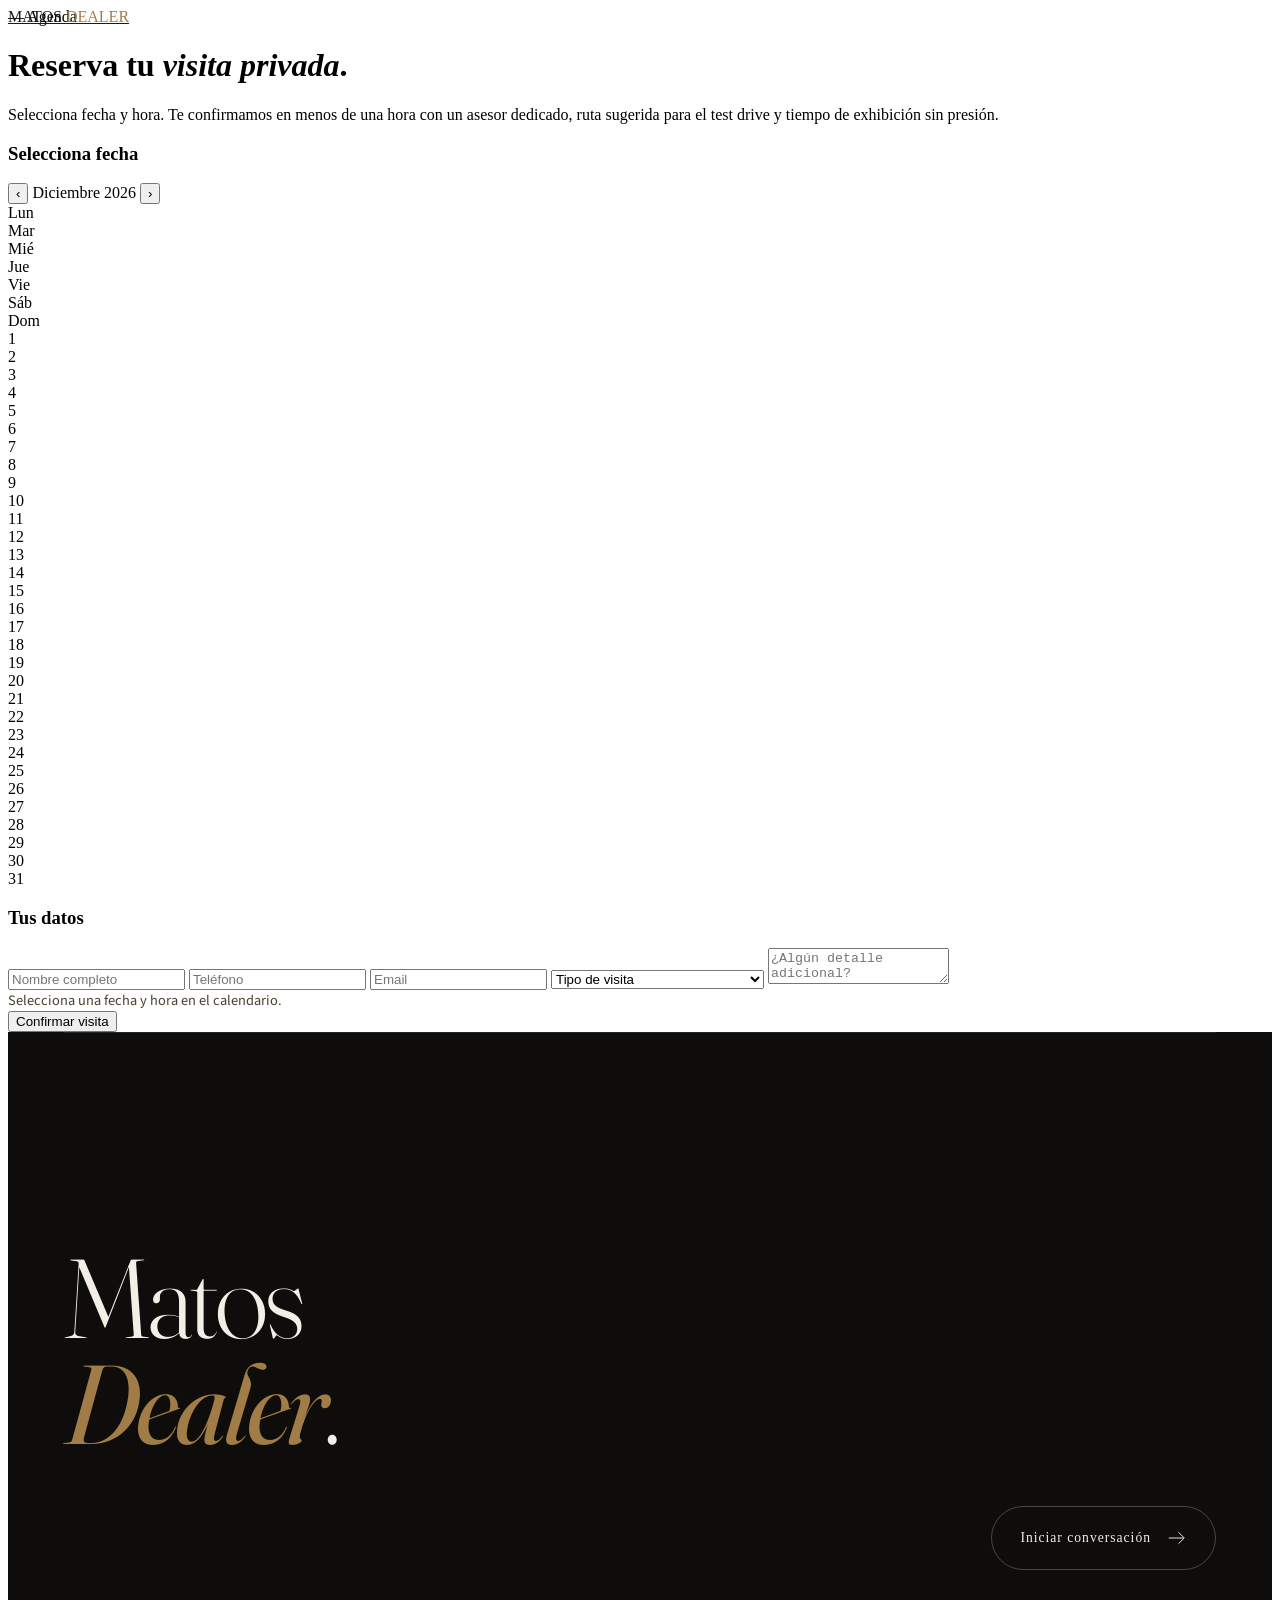
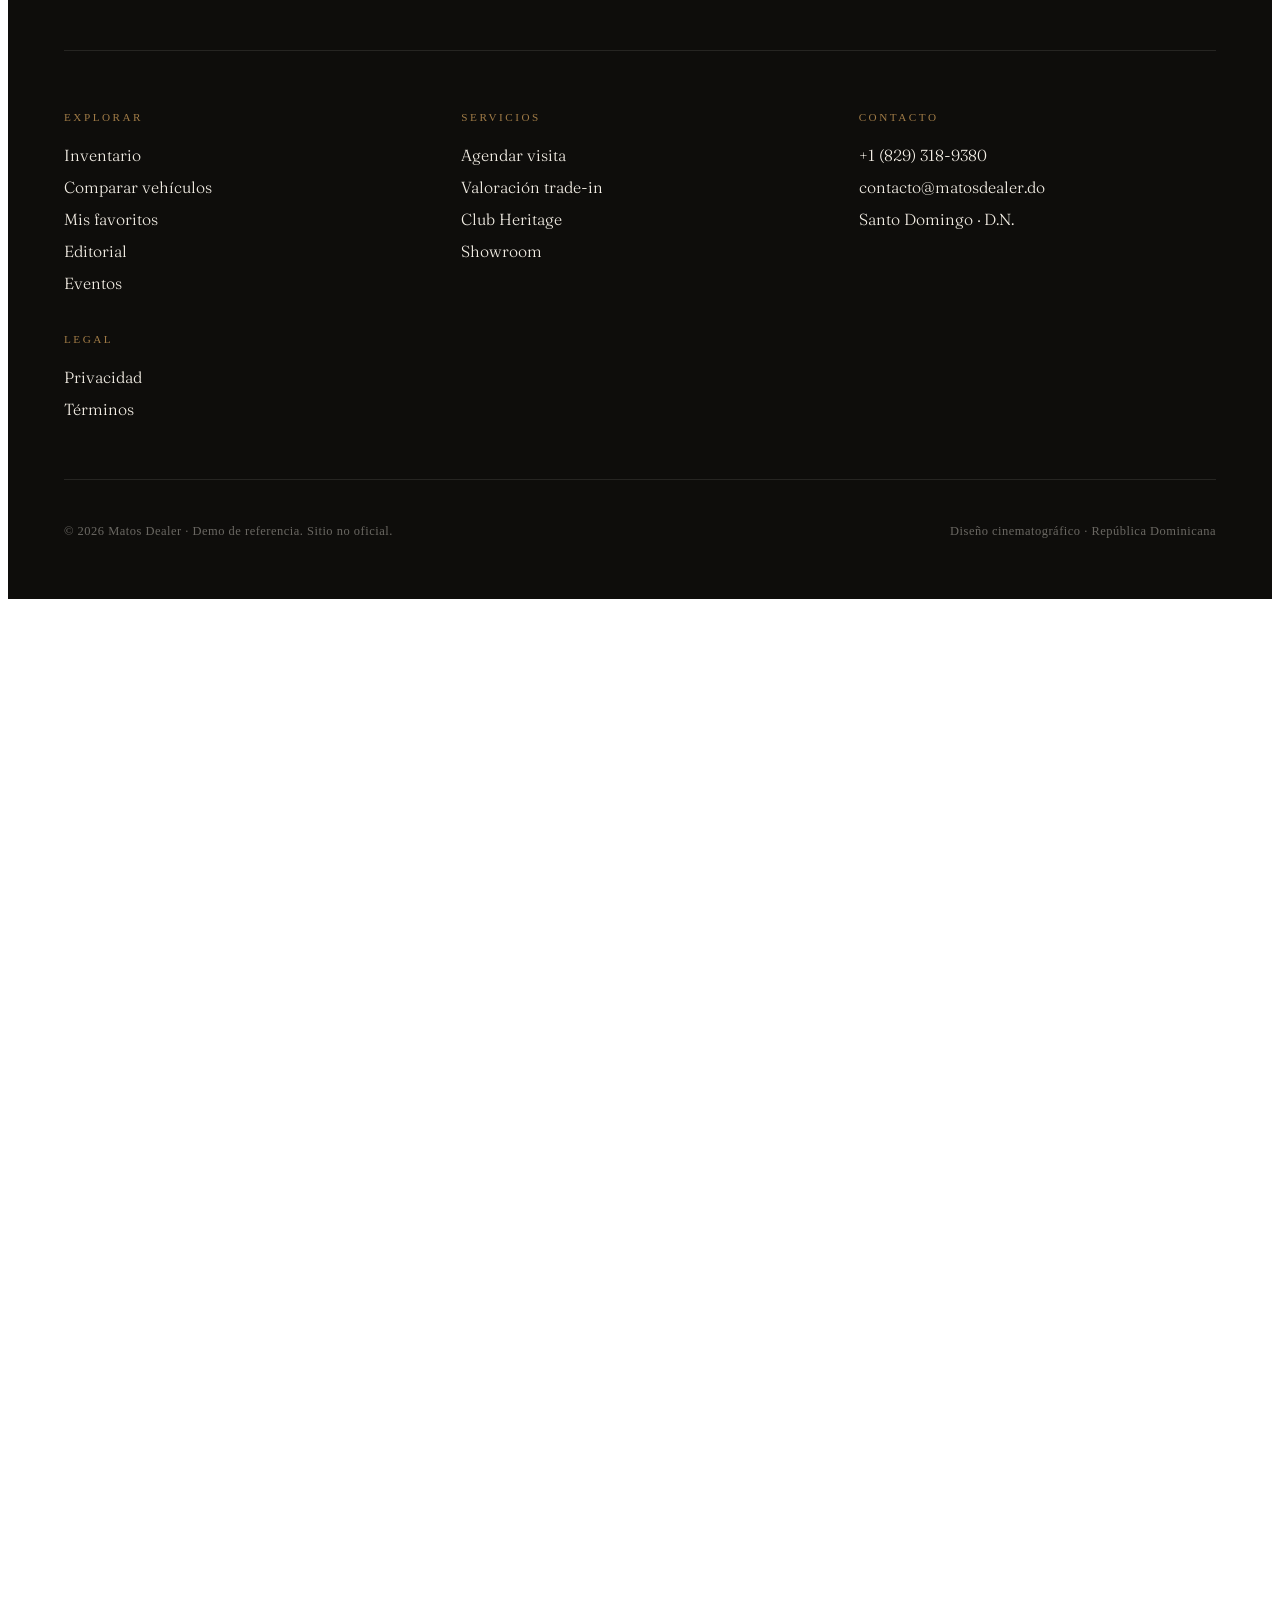
==== cita.html @ eb4f7e60 "feat: sitio web completo Reyes Munoz Luxury Cars" ====
<!DOCTYPE html>
<html lang="es">
<head>
  <meta charset="UTF-8">
  <meta name="viewport" content="width=device-width, initial-scale=1.0">
  <title>Agendar Visita — Matos Dealer</title>
  <link rel="preconnect" href="https://fonts.googleapis.com">
  <link rel="preconnect" href="https://fonts.gstatic.com" crossorigin>
  <link href="https://fonts.googleapis.com/css2?family=Bebas+Neue&family=Fraunces:ital,opsz,wght@0,9..144,300;0,9..144,400;1,9..144,300&family=Outfit:wght@200;300;400;500;600;700&family=Source+Sans+3:wght@300;400;500;600&display=swap" rel="stylesheet">
  <link rel="stylesheet" href="css/shared.css?v=6">
  <link rel="stylesheet" href="css/index.css?v=6">
  <link rel="stylesheet" href="css/pages.css?v=1">
</head>
<body>
  <div data-shell="navbar"></div>

  <header class="page-header">
    <div class="page-header__inner">
      <span class="page-header__eyebrow">— Agenda</span>
      <h1 class="page-header__title">Reserva tu <em>visita privada</em>.</h1>
      <p class="page-header__lede">Selecciona fecha y hora. Te confirmamos en menos de una hora con un asesor dedicado, ruta sugerida para el test drive y tiempo de exhibición sin presión.</p>
    </div>
  </header>

  <section class="page-section">
    <div class="page-section__inner">
      <div class="booking-grid">
        <div class="booking-cal">
          <h3 class="booking-cal__title">Selecciona fecha</h3>
          <div class="booking-cal__nav">
            <button id="prevMonth" aria-label="Mes anterior">‹</button>
            <span class="booking-cal__month" id="monthLabel"></span>
            <button id="nextMonth" aria-label="Mes siguiente">›</button>
          </div>
          <div class="booking-cal__grid" id="calGrid"></div>
          <div class="booking-cal__times" id="timesGrid" style="display:none"></div>
        </div>

        <form class="booking-form" id="bookingForm" onsubmit="event.preventDefault();">
          <h3 class="booking-form__title">Tus datos</h3>
          <input type="text" name="nombre" placeholder="Nombre completo" required>
          <input type="tel" name="telefono" placeholder="Teléfono" required>
          <input type="email" name="email" placeholder="Email">
          <select name="tipo">
            <option value="">Tipo de visita</option>
            <option>Conocer un vehículo específico</option>
            <option>Test drive</option>
            <option>Asesoría general</option>
            <option>Valoración de mi vehículo actual</option>
          </select>
          <textarea name="nota" placeholder="¿Algún detalle adicional?"></textarea>
          <p id="bookingSummary" style="font-family:'Source Sans 3',sans-serif;color:var(--ink-500);font-size:0.9rem;margin:0">Selecciona una fecha y hora en el calendario.</p>
          <button type="submit">Confirmar visita</button>
        </form>
      </div>
    </div>
  </section>

  <div data-shell="footer"></div>

  <script src="js/features.js?v=1"></script>
  <script src="js/page-shell.js?v=1"></script>
  <script>
  (function () {
    const TIMES = ['09:30', '11:00', '12:30', '14:30', '16:00', '17:30'];
    const monthNames = ['Enero','Febrero','Marzo','Abril','Mayo','Junio','Julio','Agosto','Septiembre','Octubre','Noviembre','Diciembre'];
    const dayNames = ['Lun','Mar','Mié','Jue','Vie','Sáb','Dom'];
    let viewDate = new Date();
    viewDate.setDate(1);
    let selectedDay = null;
    let selectedTime = null;

    const calGrid = document.getElementById('calGrid');
    const timesGrid = document.getElementById('timesGrid');
    const monthLabel = document.getElementById('monthLabel');
    const summary = document.getElementById('bookingSummary');

    function render() {
      const y = viewDate.getFullYear();
      const m = viewDate.getMonth();
      monthLabel.textContent = monthNames[m] + ' ' + y;
      const firstDay = (new Date(y, m, 1).getDay() + 6) % 7; // 0 = Mon
      const lastDate = new Date(y, m + 1, 0).getDate();
      const today = new Date(); today.setHours(0,0,0,0);
      let html = '';
      dayNames.forEach(d => html += `<div class="booking-cal__head">${d}</div>`);
      for (let i = 0; i < firstDay; i++) html += `<div class="booking-cal__day is-empty"></div>`;
      for (let d = 1; d <= lastDate; d++) {
        const date = new Date(y, m, d);
        const isPast = date < today;
        const isSunday = date.getDay() === 0;
        const disabled = isPast || isSunday;
        const sel = selectedDay && selectedDay.getTime() === date.getTime();
        html += `<div class="booking-cal__day ${disabled ? 'is-disabled' : ''} ${sel ? 'is-selected' : ''}" data-d="${date.toISOString()}">${d}</div>`;
      }
      calGrid.innerHTML = html;
    }

    function renderTimes() {
      if (!selectedDay) { timesGrid.style.display = 'none'; return; }
      timesGrid.style.display = '';
      timesGrid.innerHTML = TIMES.map(t =>
        `<div class="booking-cal__time ${selectedTime===t?'is-selected':''}" data-t="${t}">${t}</div>`
      ).join('');
    }

    function updateSummary() {
      if (!selectedDay) { summary.textContent = 'Selecciona una fecha y hora en el calendario.'; return; }
      const f = selectedDay.toLocaleDateString('es-DO', { weekday:'long', day:'numeric', month:'long' });
      summary.innerHTML = `<strong>Fecha:</strong> ${f} ${selectedTime ? '· <strong>Hora:</strong> ' + selectedTime : ''}`;
    }

    calGrid.addEventListener('click', (e) => {
      const d = e.target.closest('.booking-cal__day');
      if (!d || d.classList.contains('is-disabled') || d.classList.contains('is-empty')) return;
      selectedDay = new Date(d.dataset.d);
      selectedTime = null;
      render(); renderTimes(); updateSummary();
    });
    timesGrid.addEventListener('click', (e) => {
      const t = e.target.closest('.booking-cal__time');
      if (!t) return;
      selectedTime = t.dataset.t;
      renderTimes(); updateSummary();
    });
    document.getElementById('prevMonth').addEventListener('click', () => { viewDate.setMonth(viewDate.getMonth() - 1); render(); });
    document.getElementById('nextMonth').addEventListener('click', () => { viewDate.setMonth(viewDate.getMonth() + 1); render(); });

    document.getElementById('bookingForm').addEventListener('submit', () => {
      if (!selectedDay || !selectedTime) {
        MatosModal.open(`<h2>Selección <em>incompleta</em></h2><p>Por favor selecciona una fecha y una hora antes de confirmar.</p>`);
        return;
      }
      const f = selectedDay.toLocaleDateString('es-DO', { weekday:'long', day:'numeric', month:'long' });
      MatosModal.open(`
        <div class="modal__success">
          <div class="check">✓</div>
          <h2>Visita <em>reservada</em></h2>
          <p>Te esperamos el <strong>${f}</strong> a las <strong>${selectedTime}</strong>.<br>Un asesor confirmará por WhatsApp en menos de 1 hora.</p>
          <a href="https://wa.me/18293189380?text=Hola%2C%20acabo%20de%20reservar%20una%20visita%20a%20trav%C3%A9s%20de%20su%20sitio%20web%20%28https%3A%2F%2Fdealer-seven-blush.vercel.app%29.%20Quedo%20atento%20a%20la%20confirmaci%C3%B3n." target="_blank" rel="noopener" class="btn-cinema btn-cinema--solid" style="margin-top:8px">Abrir WhatsApp</a>
        </div>`);
    });

    render();
  })();
  </script>
</body>
</html>
---- css/index.css ----
/* ═══════════════════════════════════════════
   MATOS DEALER · CINEMATIC INDEX STYLES v6
   Palette: rhythmic DARK ↔ LIGHT alternation
═══════════════════════════════════════════ */

:root {
  --champagne-50: #faf6ed;
  --champagne-100: #f4efe6;
  --champagne-200: #efe7d6;
  --champagne-300: #e8dbc1;
  --champagne-400: #d8c595;
  --bronze-500: #a17c47;
  --bronze-600: #8b6a2e;
  --bronze-700: #5b4a2c;
  --ink-900: #0e0d0b;
  --ink-800: #1a1a1a;
  --ink-700: #2a2622;
  --ink-500: #4a4234;
  --ink-300: #6b5d44;
}

/* ─── NAVBAR OVERRIDES (index.html only) ─── */
.navbar {
  position: absolute;
  background: transparent;
  backdrop-filter: none;
  -webkit-backdrop-filter: none;
  border-bottom: none;
  z-index: 9999;
}
.navbar.scrolled { background: transparent; box-shadow: none; }
.navbar__logo { color: #1A1A1A; }
.navbar__logo span { color: var(--bronze-500); }
.navbar__burger { display: flex; }
.navbar__burger span { background: #1A1A1A; }

/* ═══════════════════════════════════════════
   HERO — EDITORIAL LIGHT v2
═══════════════════════════════════════════ */
.hero {
  position: relative;
  width: 100%;
  min-height: 100vh;
  overflow: hidden;
  background: #F4F2EF;
}

.hero__inner {
  position: relative;
  z-index: 5;
  min-height: 100vh;
  display: flex;
  align-items: center;
  padding-top: 80px;
  padding-bottom: 60px;
}

/* ─── LEFT COLUMN (45%) ─── */
.hero__text {
  flex: 0 0 45%;
  padding: 0 48px 0 60px;
}

.hero__badge {
  display: inline-flex;
  align-items: center;
  gap: 7px;
  font-family: 'Inter', 'Outfit', sans-serif;
  font-size: 10px;
  font-weight: 400;
  letter-spacing: 0.12em;
  text-transform: uppercase;
  color: #1A1A1A;
  background: rgba(26,26,26,0.07);
  border-radius: 20px;
  padding: 5px 14px;
  margin-bottom: 28px;
}
.hero__badge svg { flex-shrink: 0; }

.hero__title {
  font-family: 'Cormorant Garamond', serif;
  font-size: clamp(52px, 6vw, 72px);
  font-weight: 300;
  line-height: 1.05;
  color: #1A1A1A;
  margin-bottom: 14px;
  letter-spacing: -0.01em;
}
.hero__title em {
  font-style: italic;
  font-weight: 300;
  color: #C0392B;
}

.hero__sub {
  font-family: 'Inter', 'Outfit', sans-serif;
  font-size: 18px;
  font-weight: 400;
  color: #3A3A3A;
  letter-spacing: 0.01em;
  line-height: 1.6;
  margin-top: 12px;
  margin-bottom: 36px;
}
.hero__sub::before {
  content: '';
  display: block;
  width: 32px;
  height: 1px;
  background: #C0392B;
  margin-bottom: 12px;
}

/* ─── SEARCH BAR ─── */
.hero__search {
  display: flex;
  background: #FFFFFF;
  border-radius: 6px;
  border: 0.5px solid #E0DDD8;
  max-width: 440px;
  overflow: hidden;
}

.hero__select {
  flex: 1;
  padding: 14px 12px;
  font-family: 'Inter', 'Outfit', sans-serif;
  font-size: 12px;
  color: #1A1A1A;
  background: transparent;
  border: none;
  border-right: 0.5px solid #E0DDD8;
  outline: none;
  -webkit-appearance: none;
  appearance: none;
  cursor: pointer;
  min-width: 0;
}
.hero__select--last { border-right: none; }

.hero__search-btn {
  background: #1A1A1A;
  border: none;
  padding: 0 20px;
  cursor: pointer;
  display: flex;
  align-items: center;
  justify-content: center;
  flex-shrink: 0;
  transition: background 0.2s;
}
.hero__search-btn:hover { background: #333; }

/* ─── CATEGORIES ─── */
.hero__cats {
  display: flex;
  align-items: center;
  gap: 8px;
  margin-top: 14px;
  font-family: 'Inter', 'Outfit', sans-serif;
  font-size: 11px;
}
.hero__cats-dash { color: #CCC; }
.hero__cats-sep  { color: #CCC; }
.hero__cat {
  color: #888;
  cursor: pointer;
  border-bottom: 0.5px solid #CCC;
  padding-bottom: 1px;
  text-decoration: none;
  transition: color 0.2s, border-color 0.2s;
}
.hero__cat:hover { color: #1A1A1A; border-bottom-color: #888; }

/* ─── RIGHT COLUMN (55%) — slider ─── */
.hero__visual {
  flex: 0 0 55%;
  position: relative;
  min-height: 100vh;
}

/* Circle centered at ~62% of total viewport — más al centro del hero */
.hero__slider-wrap {
  position: absolute;
  top: 50%;
  left: 28%;
  transform: translate(-50%, -50%);
  width: 300px;
  height: 300px;
}

.hero__circle {
  position: absolute;
  inset: 0;
  border-radius: 50%;
  background: #C0392B;
}

/* ─── CARS — atraviesan el círculo 180% del diámetro ─── */
.hero__cars {
  position: absolute;
  top: 0;
  left: 50%;
  transform: translateX(-50%);
  width: 540px;   /* 180% de 300px → sobresale 120px a cada lado */
  height: 300px;
  z-index: 2;
  overflow: hidden; /* clips drive animation within car container */
}

@keyframes carExitDrive {
  from { transform: translateX(0);    opacity: 1; }
  to   { transform: translateX(120%); opacity: 0; }
}

@keyframes carEnterDrive {
  from { transform: translateX(-120%); opacity: 0; }
  to   { transform: translateX(0);     opacity: 1; }
}

.hero__car {
  position: absolute;
  width: 100%;
  bottom: 4%;
  left: 0;
  object-fit: contain;
  opacity: 0;
  transform: translateX(0);
  pointer-events: none;
  user-select: none;
}

.hero__car--active {
  opacity: 1;
  transform: translateX(0);
}

.hero__car--exit {
  animation: carExitDrive 0.6s cubic-bezier(0.4, 0, 0.8, 0.2) forwards;
}

.hero__car--enter {
  animation: carEnterDrive 0.7s cubic-bezier(0.2, 0, 0.3, 1) forwards;
}

/* ─── DOTS ─── */
.hero__dots {
  position: absolute;
  bottom: -30px;
  left: 50%;
  transform: translateX(-50%);
  display: flex;
  align-items: center;
  gap: 8px;
}

.hero__dot {
  width: 6px;
  height: 6px;
  border-radius: 50%;
  background: #CCC;
  border: none;
  cursor: pointer;
  padding: 0;
  transition: background 0.25s;
  flex-shrink: 0;
}

.hero__dot--active { background: #1A1A1A; }

/* ─── SOCIAL ICONS (abs left) ─── */
.hero__socials {
  position: absolute;
  left: 20px;
  top: 75%;
  transform: translateY(-50%);
  z-index: 10;
  display: flex;
  flex-direction: column;
  gap: 18px;
}
.hero__social {
  display: flex;
  align-items: center;
  justify-content: center;
  text-decoration: none;
  opacity: 1;
  transition: opacity 0.2s ease;
  cursor: pointer;
}
.hero__social:hover { opacity: 0.75; }

/* ─── DISCLAIMER (bottom bar) ─── */
.hero__disclaimer {
  position: absolute;
  bottom: 0;
  left: 0;
  right: 0;
  border-top: 0.5px solid rgba(26,26,26,0.08);
  padding: 10px 40px;
  display: flex;
  justify-content: center;
  font-family: 'Inter', 'Outfit', sans-serif;
  font-size: 9px;
  letter-spacing: 0.18em;
  color: #AAAAAA;
  z-index: 5;
  text-transform: uppercase;
}

/* ─── CINEMA BUTTONS (mobile menu) ─── */
.btn-cinema {
  position: relative;
  display: inline-flex;
  align-items: center;
  gap: 10px;
  padding: 16px 28px;
  font-family: var(--font-heading);
  font-size: 0.82rem;
  font-weight: 500;
  letter-spacing: 0.5px;
  border-radius: 100px;
  cursor: pointer;
  transition: background 0.4s, color 0.4s, border 0.4s, box-shadow 0.4s, transform 0.3s;
  white-space: nowrap;
  text-decoration: none;
}
.btn-cinema svg { transition: transform 0.4s cubic-bezier(0.22,1,0.36,1); }
.btn-cinema:hover svg { transform: translateX(4px); }

.btn-cinema--solid {
  background: var(--ink-800);
  color: var(--champagne-100);
  border: 1px solid var(--ink-800);
}
.btn-cinema--solid:hover {
  background: var(--bronze-600);
  border-color: var(--bronze-600);
  box-shadow: 0 14px 32px rgba(60,40,15,0.28);
}

.btn-cinema--ghost {
  background: transparent;
  color: var(--ink-800);
  border: 1px solid rgba(26,26,26,0.25);
}
.btn-cinema--ghost:hover {
  background: rgba(26,26,26,0.06);
  border-color: rgba(26,26,26,0.5);
}

.btn-cinema--ghost-light {
  background: transparent;
  color: var(--champagne-100);
  border: 1px solid rgba(244,239,230,0.35);
}
.btn-cinema--ghost-light:hover {
  background: rgba(244,239,230,0.1);
  border-color: var(--champagne-100);
}

.btn-cinema--invert {
  background: var(--champagne-100);
  color: var(--ink-800);
  border: 1px solid var(--champagne-100);
}
.btn-cinema--invert:hover {
  background: var(--bronze-500);
  border-color: var(--bronze-500);
  color: var(--champagne-100);
}

/* ═══════════════════════════════════════════
   SECTION TYPOGRAPHY
═══════════════════════════════════════════ */
.section-eyebrow {
  display: inline-block;
  font-family: var(--font-heading);
  font-size: 0.72rem;
  font-weight: 500;
  letter-spacing: 3px;
  text-transform: uppercase;
  color: var(--bronze-600);
  margin-bottom: 24px;
}
.section-eyebrow--light { color: var(--bronze-500); }

.section-display {
  font-family: 'Fraunces', serif;
  font-size: clamp(2.5rem, 6.2vw, 5.8rem);
  font-weight: 300;
  line-height: 1;
  letter-spacing: -0.025em;
  color: var(--ink-800);
}
.section-display em { font-style: italic; font-weight: 400; color: var(--bronze-600); }
.section-display--light { color: var(--champagne-100); }
.section-display--light em { color: var(--bronze-500); }

.section-lede {
  font-family: var(--font-body);
  font-size: 1.1rem;
  line-height: 1.65;
  color: var(--ink-500);
  max-width: 540px;
  margin-top: 32px;
}
.section-lede--light { color: rgba(244,239,230,0.75); }

/* ═══════════════════════════════════════════
   BRANDS MARQUEE
═══════════════════════════════════════════ */
.brands-marquee {
  background: var(--champagne-100);
  border-top: 1px solid rgba(120,90,40,0.1);
  border-bottom: 1px solid rgba(120,90,40,0.1);
  overflow: hidden;
  padding: 36px 0;
}
.brands-marquee__track {
  display: flex;
  align-items: center;
  gap: 56px;
  white-space: nowrap;
  animation: marqueeScroll 50s linear infinite;
  width: max-content;
}
.brands-marquee__item {
  font-family: 'Fraunces', serif;
  font-style: italic;
  font-weight: 300;
  font-size: clamp(1.6rem, 3vw, 2.6rem);
  letter-spacing: -0.02em;
  color: var(--ink-800);
}
.brands-marquee__sep {
  color: var(--bronze-500);
  font-size: 0.9em;
  opacity: 0.8;
}
@keyframes marqueeScroll {
  to { transform: translateX(-50%); }
}

/* ═══════════════════════════════════════════
   INVENTORY
═══════════════════════════════════════════ */
.inventory {
  background: var(--champagne-50);
  padding: 140px 56px;
}
.inventory__header {
  max-width: var(--max-width);
  margin: 0 auto 56px;
}
.inventory__header .section-lede { margin-top: 24px; }

.inventory__search {
  max-width: 720px;
  margin: 0 auto 32px;
  display: flex;
  align-items: center;
  gap: 8px;
  background: #fff;
  border: 1px solid rgba(120,90,40,0.18);
  border-radius: 100px;
  padding: 8px 8px 8px 22px;
  transition: border-color 0.3s, box-shadow 0.3s;
}
.inventory__search:focus-within {
  border-color: var(--bronze-600);
  box-shadow: 0 0 0 4px rgba(139,106,46,0.1);
}
.inventory__search-icon {
  display: inline-flex;
  color: var(--bronze-600);
  flex-shrink: 0;
}
.inventory__search input {
  flex: 1;
  border: 0;
  outline: 0;
  background: transparent;
  padding: 12px 0;
  font-family: var(--font-body);
  font-size: 1rem;
  color: var(--ink-800);
  min-width: 0;
}
.inventory__search input::placeholder { color: var(--ink-300); }
.inventory__search-btn {
  padding: 12px 24px;
  background: var(--ink-800);
  color: var(--champagne-100);
  border: 0;
  border-radius: 100px;
  font-family: var(--font-heading);
  font-size: 0.78rem;
  font-weight: 500;
  letter-spacing: 1px;
  cursor: pointer;
  transition: background 0.3s;
}
.inventory__search-btn:hover { background: var(--bronze-600); }

.inventory__filters {
  max-width: var(--max-width);
  margin: 0 auto 48px;
  display: flex;
  flex-wrap: wrap;
  gap: 8px;
  justify-content: center;
}
.inv-chip {
  padding: 10px 20px;
  background: transparent;
  border: 1px solid rgba(120,90,40,0.25);
  border-radius: 100px;
  font-family: var(--font-heading);
  font-size: 0.78rem;
  font-weight: 500;
  letter-spacing: 0.8px;
  color: var(--ink-500);
  cursor: pointer;
  transition: all 0.3s;
  white-space: nowrap;
}
.inv-chip:hover {
  border-color: var(--bronze-600);
  color: var(--ink-800);
}
.inv-chip.is-active {
  background: var(--ink-800);
  color: var(--champagne-100);
  border-color: var(--ink-800);
}

.inventory__grid {
  max-width: var(--max-width);
  margin: 0 auto;
  display: grid;
  grid-template-columns: repeat(auto-fill, minmax(320px, 1fr));
  gap: 24px;
}

.inv-card {
  display: flex;
  flex-direction: column;
  background: #fff;
  border: 1px solid rgba(120,90,40,0.1);
  border-radius: 20px;
  overflow: hidden;
  text-decoration: none;
  color: inherit;
  transition: transform 0.4s cubic-bezier(0.22,1,0.36,1), box-shadow 0.4s;
}
.inv-card:hover {
  transform: translateY(-6px);
  box-shadow: 0 30px 60px -25px rgba(60,40,15,0.25);
}
.inv-card__media {
  position: relative;
  aspect-ratio: 16 / 11;
  overflow: hidden;
  background: linear-gradient(135deg, var(--champagne-200) 0%, var(--champagne-300) 100%);
}
.inv-card__media img {
  width: 100%;
  height: 100%;
  object-fit: cover;
  transition: transform 0.7s cubic-bezier(0.22,1,0.36,1);
}
.inv-card:hover .inv-card__media img { transform: scale(1.06); }

.inv-card__badge {
  position: absolute;
  top: 14px;
  left: 14px;
  padding: 6px 12px;
  background: rgba(14,13,11,0.85);
  -webkit-backdrop-filter: blur(8px);
  backdrop-filter: blur(8px);
  color: var(--champagne-100);
  font-family: var(--font-heading);
  font-size: 0.65rem;
  font-weight: 500;
  letter-spacing: 1.5px;
  text-transform: uppercase;
  border-radius: 100px;
}

.inv-card__body {
  display: flex;
  flex-direction: column;
  gap: 12px;
  padding: 22px 22px 24px;
}
.inv-card__head {
  display: flex;
  justify-content: space-between;
  align-items: center;
  font-family: var(--font-heading);
  font-size: 0.7rem;
  font-weight: 500;
  letter-spacing: 1.5px;
  text-transform: uppercase;
}
.inv-card__brand { color: var(--bronze-600); }
.inv-card__year { color: var(--ink-300); }
.inv-card__title {
  font-family: 'Fraunces', serif;
  font-weight: 400;
  font-size: 1.45rem;
  letter-spacing: -0.01em;
  color: var(--ink-800);
}
.inv-card__meta {
  display: flex;
  flex-wrap: wrap;
  align-items: center;
  gap: 8px;
  font-family: var(--font-body);
  font-size: 0.85rem;
  color: var(--ink-300);
}
.inv-card__meta i {
  font-style: normal;
  color: var(--bronze-500);
  opacity: 0.6;
}
.inv-card__foot {
  display: flex;
  justify-content: space-between;
  align-items: center;
  padding-top: 14px;
  border-top: 1px solid rgba(120,90,40,0.1);
  margin-top: 4px;
}
.inv-card__price {
  font-family: 'Fraunces', serif;
  font-size: 1.1rem;
  font-weight: 400;
  color: var(--ink-800);
}
.inv-card__arrow {
  display: inline-flex;
  align-items: center;
  justify-content: center;
  width: 38px;
  height: 38px;
  border-radius: 50%;
  background: var(--champagne-100);
  color: var(--ink-800);
  transition: background 0.3s, color 0.3s, transform 0.3s;
}
.inv-card:hover .inv-card__arrow {
  background: var(--ink-800);
  color: var(--champagne-100);
  transform: rotate(-45deg);
}

.inv-empty {
  grid-column: 1 / -1;
  text-align: center;
  font-family: 'Fraunces', serif;
  font-size: 1.2rem;
  color: var(--ink-500);
  padding: 60px 24px;
}

.inventory__more {
  max-width: var(--max-width);
  margin: 56px auto 0;
  text-align: center;
}

/* ═══════════════════════════════════════════
   MANIFESTO
═══════════════════════════════════════════ */
.manifesto {
  background: var(--ink-900);
  color: var(--champagne-100);
  padding: 160px 56px;
}
.manifesto__inner {
  max-width: var(--max-width);
  margin: 0 auto;
  display: grid;
  grid-template-columns: 1fr 1fr;
  gap: 100px;
  align-items: flex-start;
}
.manifesto__sticky {
  position: sticky;
  top: 120px;
  align-self: flex-start;
}
.manifesto__col {
  display: flex;
  flex-direction: column;
  gap: 80px;
}
.manifesto__num {
  font-family: 'Fraunces', serif;
  font-style: italic;
  font-size: 1.5rem;
  font-weight: 300;
  color: var(--bronze-500);
  display: block;
  margin-bottom: 16px;
}
.manifesto__block h3 {
  font-family: 'Fraunces', serif;
  font-weight: 400;
  font-size: 2.4rem;
  letter-spacing: -0.015em;
  color: var(--champagne-100);
  margin-bottom: 18px;
}
.manifesto__block p {
  font-family: var(--font-body);
  font-size: 1.05rem;
  line-height: 1.75;
  color: rgba(244,239,230,0.7);
  max-width: 480px;
}

/* ═══════════════════════════════════════════
   EXPERIENCE — bento grid
═══════════════════════════════════════════ */
.experience {
  background: var(--champagne-50);
  padding: 160px 56px;
}
.exp__header {
  max-width: var(--max-width);
  margin: 0 auto 80px;
}
.exp__bento {
  max-width: var(--max-width);
  margin: 0 auto;
  display: grid;
  grid-template-columns: 1.4fr 1fr 1fr;
  grid-template-rows: 1fr 1fr;
  gap: 16px;
  min-height: 580px;
}
.exp__card {
  position: relative;
  display: flex;
  flex-direction: column;
  gap: 16px;
  padding: 36px 32px;
  background: #fff;
  border: 1px solid rgba(120,90,40,0.12);
  border-radius: 24px;
  transition: transform 0.5s cubic-bezier(0.22,1,0.36,1), box-shadow 0.5s;
  transform-style: preserve-3d;
  overflow: hidden;
}
.exp__card:hover { box-shadow: 0 30px 60px -25px rgba(60,40,15,0.2); }
.exp__card--lg {
  grid-row: 1 / 3; grid-column: 1 / 2;
  background: linear-gradient(160deg, #fff 0%, var(--champagne-100) 100%);
}
.exp__card--dark {
  background: var(--ink-900); color: var(--champagne-100);
  border-color: var(--ink-700);
  grid-column: 2 / 4;
}
.exp__card--accent {
  background: var(--bronze-600); color: var(--champagne-100);
  border-color: var(--bronze-600);
}
.exp__icon {
  display: inline-flex; align-items: center; justify-content: center;
  width: 56px; height: 56px;
  border-radius: 50%;
  background: var(--champagne-100); color: var(--bronze-600);
  margin-bottom: 8px;
}
.exp__card--dark .exp__icon { background: rgba(255,255,255,0.08); color: var(--bronze-500); }
.exp__card--accent .exp__icon { background: rgba(255,255,255,0.18); color: #fff; }
.exp__card h3 {
  font-family: 'Fraunces', serif;
  font-size: 1.6rem; font-weight: 400;
  letter-spacing: -0.01em; color: inherit;
}
.exp__card--lg h3 { font-size: 2rem; }
.exp__card p {
  font-family: var(--font-body);
  font-size: 0.98rem; line-height: 1.6; color: var(--ink-500);
}
.exp__card--dark p, .exp__card--accent p { color: rgba(255,255,255,0.7); }
.exp__tag {
  margin-top: auto;
  display: inline-block;
  font-family: var(--font-heading);
  font-size: 0.7rem; font-weight: 500;
  letter-spacing: 2px; text-transform: uppercase;
  color: var(--bronze-600);
  padding-top: 16px;
  border-top: 1px solid rgba(120,90,40,0.18);
}
.exp__tag--light {
  color: var(--bronze-500);
  border-color: rgba(255,255,255,0.12);
}

/* ═══════════════════════════════════════════
   SHOWROOM
═══════════════════════════════════════════ */
.showroom {
  background: var(--ink-900);
  padding: 160px 56px;
  color: var(--champagne-100);
}
.showroom__inner {
  max-width: var(--max-width);
  margin: 0 auto;
  display: grid;
  grid-template-columns: 1fr 1fr;
  gap: 80px;
  align-items: center;
}
.showroom__text .section-display { margin-bottom: 32px; }
.showroom__info { margin-top: 56px; display: flex; flex-direction: column; }
.showroom__info-row {
  display: grid;
  grid-template-columns: 140px 1fr;
  gap: 20px;
  padding: 22px 0;
  border-top: 1px solid rgba(244,239,230,0.1);
  align-items: start;
}
.showroom__info-row:last-child {
  border-bottom: 1px solid rgba(244,239,230,0.1);
}
.showroom__info-label {
  font-family: var(--font-heading);
  font-size: 0.7rem; font-weight: 500;
  letter-spacing: 2.5px; text-transform: uppercase;
  color: var(--bronze-500);
  padding-top: 4px;
}
.showroom__info-value {
  font-family: 'Fraunces', serif;
  font-size: 1.05rem; font-weight: 300;
  line-height: 1.6; color: var(--champagne-100);
}
.showroom__cta { margin-top: 48px; }

.showroom__map {
  position: relative;
  aspect-ratio: 4 / 5;
  border-radius: 20px;
  overflow: hidden;
  background: #1a1714;
  border: 1px solid rgba(244,239,230,0.08);
}
.showroom__map iframe {
  width: 100%; height: 100%;
  border: 0;
  filter: grayscale(0.6) brightness(0.9) contrast(1.05);
}
.showroom__map-tag {
  position: absolute;
  top: 24px; left: 24px;
  display: inline-flex;
  align-items: center;
  gap: 10px;
  padding: 10px 16px;
  background: rgba(14,13,11,0.85);
  -webkit-backdrop-filter: blur(14px);
  backdrop-filter: blur(14px);
  color: var(--champagne-100);
  font-family: var(--font-heading);
  font-size: 0.72rem;
  letter-spacing: 1.5px;
  text-transform: uppercase;
  border-radius: 100px;
  border: 1px solid rgba(244,239,230,0.1);
}
.showroom__map-dot {
  width: 8px; height: 8px;
  border-radius: 50%;
  background: var(--bronze-500);
  box-shadow: 0 0 0 0 rgba(184,146,63,0.5);
  animation: heroPulse 2s ease-in-out infinite;
}

/* ═══════════════════════════════════════════
   CONCIERGE — prefooter contact strip
═══════════════════════════════════════════ */
.concierge {
  background: var(--ink-900);
  color: var(--champagne-100);
  padding: 120px 56px 100px;
  border-top: 1px solid rgba(244,239,230,0.06);
  position: relative;
}
.concierge::before {
  content: '';
  position: absolute;
  inset: 0;
  background:
    radial-gradient(ellipse 60% 40% at 50% 0%, rgba(184,146,63,0.08) 0%, transparent 60%);
  pointer-events: none;
}
.concierge__inner {
  position: relative;
  max-width: var(--max-width);
  margin: 0 auto;
}
.concierge__head {
  max-width: 720px;
  margin: 0 auto 64px;
  text-align: center;
}
.concierge__head .section-eyebrow { display: inline-block; }
.concierge__head .section-display { margin-top: 20px; }
.concierge__head .section-lede {
  margin: 28px auto 0;
  text-align: center;
}

.concierge__grid {
  display: grid;
  grid-template-columns: repeat(3, 1fr);
  gap: 16px;
}
.concierge__card {
  display: flex;
  align-items: center;
  gap: 22px;
  padding: 28px 30px;
  background: rgba(255,255,255,0.04);
  border: 1px solid rgba(244,239,230,0.08);
  border-radius: 20px;
  text-decoration: none;
  color: var(--champagne-100);
  transition: background 0.4s, border-color 0.4s, transform 0.4s cubic-bezier(0.22,1,0.36,1);
}
.concierge__card:hover {
  background: rgba(244,239,230,0.07);
  border-color: rgba(244,239,230,0.2);
  transform: translateY(-4px);
}
.concierge__card--accent {
  background: linear-gradient(160deg, var(--bronze-600) 0%, var(--bronze-700) 100%);
  border-color: var(--bronze-600);
}
.concierge__card--accent:hover {
  background: linear-gradient(160deg, var(--bronze-500) 0%, var(--bronze-600) 100%);
  border-color: var(--bronze-500);
}
.concierge__icon {
  width: 56px;
  height: 56px;
  flex-shrink: 0;
  display: inline-flex;
  align-items: center;
  justify-content: center;
  border-radius: 50%;
  background: rgba(244,239,230,0.08);
  color: var(--bronze-500);
}
.concierge__card--accent .concierge__icon {
  background: rgba(255,255,255,0.18);
  color: #fff;
}
.concierge__card > div {
  display: flex;
  flex-direction: column;
  gap: 4px;
  min-width: 0;
}
.concierge__label {
  font-family: var(--font-heading);
  font-size: 0.7rem;
  font-weight: 500;
  letter-spacing: 2px;
  text-transform: uppercase;
  color: var(--bronze-500);
}
.concierge__card--accent .concierge__label {
  color: rgba(255,255,255,0.75);
}
.concierge__value {
  font-family: 'Fraunces', serif;
  font-size: 1.15rem;
  font-weight: 400;
  letter-spacing: -0.01em;
  color: var(--champagne-100);
}
.concierge__hint {
  font-family: var(--font-body);
  font-size: 0.82rem;
  color: rgba(244,239,230,0.55);
}
.concierge__card--accent .concierge__hint {
  color: rgba(255,255,255,0.7);
}

.concierge__footnote {
  margin-top: 48px;
  display: inline-flex;
  align-items: center;
  gap: 10px;
  width: 100%;
  justify-content: center;
  font-family: var(--font-heading);
  font-size: 0.75rem;
  font-weight: 500;
  letter-spacing: 2px;
  text-transform: uppercase;
  color: rgba(244,239,230,0.55);
}
.concierge__pulse {
  width: 8px;
  height: 8px;
  border-radius: 50%;
  background: #4ade80;
  box-shadow: 0 0 0 0 rgba(74,222,128,0.6);
  animation: heroPulse 2s ease-in-out infinite;
}

/* ═══════════════════════════════════════════
   FOOTER
═══════════════════════════════════════════ */
.footer-cinema {
  background: var(--ink-900);
  color: var(--champagne-100);
  padding: 0 56px 48px;
}
.footer-cinema__top {
  max-width: var(--max-width);
  margin: 0 auto;
  padding: 100px 0 80px;
  border-top: 1px solid rgba(244,239,230,0.1);
  display: flex;
  align-items: flex-end;
  justify-content: space-between;
  gap: 48px;
}
.footer-cinema__bigword {
  font-family: 'Fraunces', serif;
  font-size: clamp(3rem, 9vw, 7rem);
  font-weight: 300;
  line-height: 0.95;
  letter-spacing: -0.03em;
}
.footer-cinema__bigword em {
  font-style: italic;
  font-weight: 400;
  color: var(--bronze-500);
}
.footer-cinema__cta {
  display: inline-flex;
  align-items: center;
  gap: 14px;
  padding: 20px 28px;
  border: 1px solid rgba(244,239,230,0.25);
  border-radius: 100px;
  font-family: var(--font-heading);
  font-size: 0.85rem;
  letter-spacing: 1px;
  color: var(--champagne-100);
  text-decoration: none;
  transition: background 0.4s, border-color 0.4s, color 0.4s;
  white-space: nowrap;
}
.footer-cinema__cta:hover {
  background: var(--champagne-100);
  color: var(--ink-800);
  border-color: var(--champagne-100);
}
.footer-cinema__grid {
  max-width: var(--max-width);
  margin: 0 auto;
  display: grid;
  grid-template-columns: repeat(3, 1fr);
  gap: 40px;
  padding: 60px 0;
  border-top: 1px solid rgba(244,239,230,0.1);
}
.footer-cinema__label {
  display: block;
  font-family: var(--font-heading);
  font-size: 0.7rem;
  letter-spacing: 2.5px;
  text-transform: uppercase;
  color: var(--bronze-500);
  margin-bottom: 22px;
}
.footer-cinema__grid ul {
  list-style: none; padding: 0; margin: 0;
  display: flex; flex-direction: column; gap: 12px;
}
.footer-cinema__grid li,
.footer-cinema__grid li a {
  font-family: 'Fraunces', serif;
  font-size: 1rem; font-weight: 300;
  color: var(--champagne-100);
  text-decoration: none;
  transition: color 0.3s;
}
.footer-cinema__grid li a:hover { color: var(--bronze-500); }

.footer-cinema__bottom {
  max-width: var(--max-width);
  margin: 0 auto;
  padding-top: 32px;
  border-top: 1px solid rgba(244,239,230,0.1);
  display: flex;
  justify-content: space-between;
  gap: 24px;
  font-family: var(--font-heading);
  font-size: 0.78rem;
  font-weight: 400;
  letter-spacing: 0.5px;
  color: rgba(244,239,230,0.4);
}

/* ═══════════════════════════════════════════
   RESPONSIVE
═══════════════════════════════════════════ */
@media (max-width: 1100px) {
  .hero__inner { padding: 130px 32px 160px; }

  .inventory { padding: 100px 32px; }
  .inventory__grid { grid-template-columns: repeat(auto-fill, minmax(280px, 1fr)); }

  .manifesto { padding: 100px 32px; }
  .manifesto__inner { grid-template-columns: 1fr; gap: 60px; }
  .manifesto__sticky { position: static; }
  .manifesto__col { gap: 60px; }

  .experience { padding: 100px 32px; }
  .exp__bento { grid-template-columns: 1fr 1fr; grid-template-rows: auto; min-height: auto; }
  .exp__card--lg { grid-row: auto; grid-column: 1 / 3; }
  .exp__card--dark { grid-column: 1 / 3; }

  .showroom { padding: 100px 32px; }
  .showroom__inner { grid-template-columns: 1fr; gap: 56px; }
  .showroom__map { aspect-ratio: 16 / 11; }

  .footer-cinema { padding: 0 32px 40px; }
  .footer-cinema__top {
    flex-direction: column;
    align-items: flex-start;
    padding: 70px 0 50px;
  }
  .footer-cinema__grid { grid-template-columns: 1fr 1fr; gap: 30px; }

  .concierge { padding: 90px 32px 80px; }
  .concierge__grid { grid-template-columns: 1fr; gap: 12px; }
}

@media (max-width: 720px) {
  .hero__inner { padding: 120px 22px 160px; }
  .hero__title { font-size: clamp(2.2rem, 9vw, 3.4rem); }
  .hero__desc { font-size: 0.98rem; }
  .hero__cta { gap: 10px; }
  .btn-cinema { padding: 14px 22px; font-size: 0.78rem; }
  .hero__scroll { left: 22px; bottom: 24px; }

  .brands-marquee { padding: 28px 0; }
  .brands-marquee__track { gap: 36px; animation-duration: 40s; }
  .brands-marquee__item { font-size: clamp(1.4rem, 6vw, 2rem); }

  .inventory { padding: 80px 22px; }
  .inventory__search { padding: 6px 6px 6px 18px; }
  .inventory__search-btn { padding: 10px 18px; font-size: 0.72rem; }
  .inventory__grid { grid-template-columns: 1fr; gap: 18px; }

  .manifesto { padding: 80px 22px; }
  .manifesto__block h3 { font-size: 1.8rem; }

  .experience { padding: 80px 22px; }
  .exp__bento { grid-template-columns: 1fr; }
  .exp__card--lg, .exp__card--dark { grid-column: auto; }
  .exp__card { padding: 28px 24px; }

  .showroom { padding: 80px 22px; }
  .showroom__info-row { grid-template-columns: 1fr; gap: 6px; }
  .showroom__info-value { font-size: 0.95rem; }

  .footer-cinema { padding: 0 22px 32px; }
  .footer-cinema__grid { grid-template-columns: 1fr; gap: 36px; }
  .footer-cinema__bottom {
    flex-direction: column;
    gap: 8px;
    text-align: center;
  }
}
/* dealer-mode */
.navbar__links { display: none; }
.navbar__cta { display: none; }
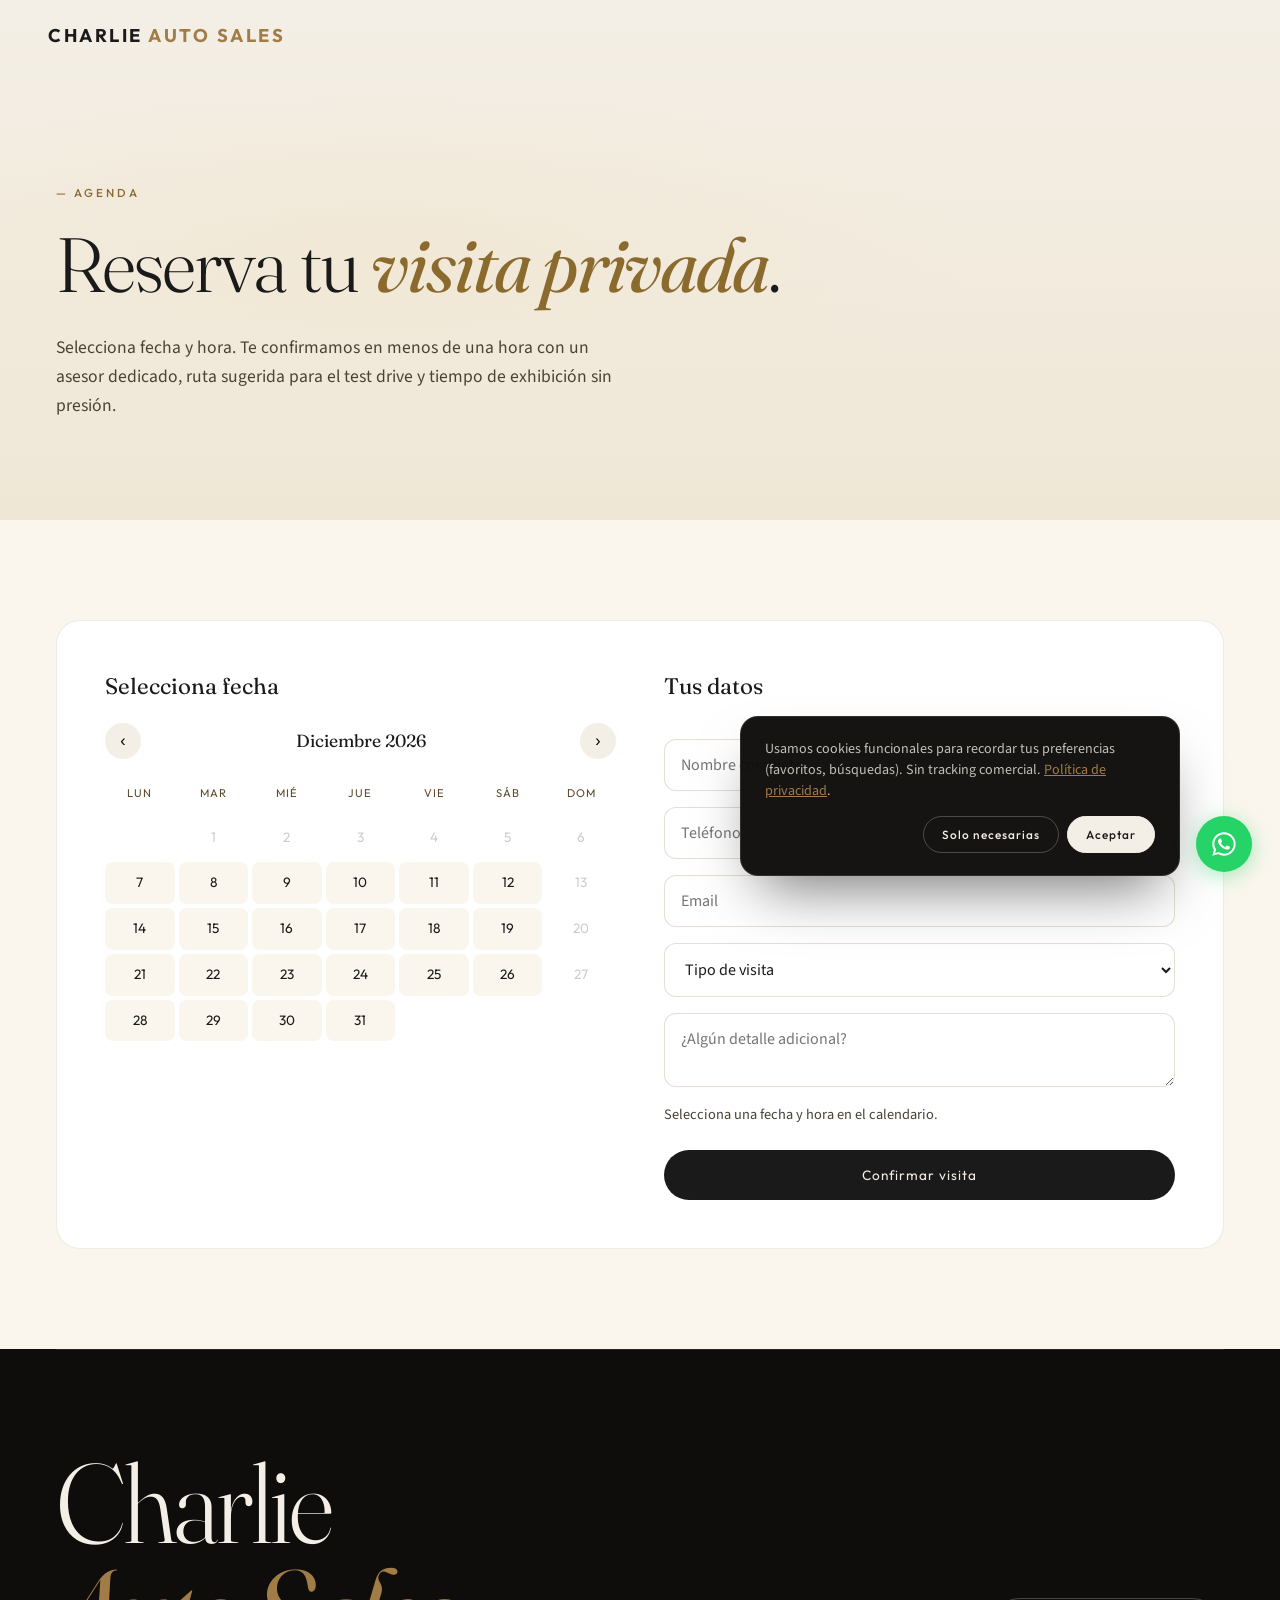
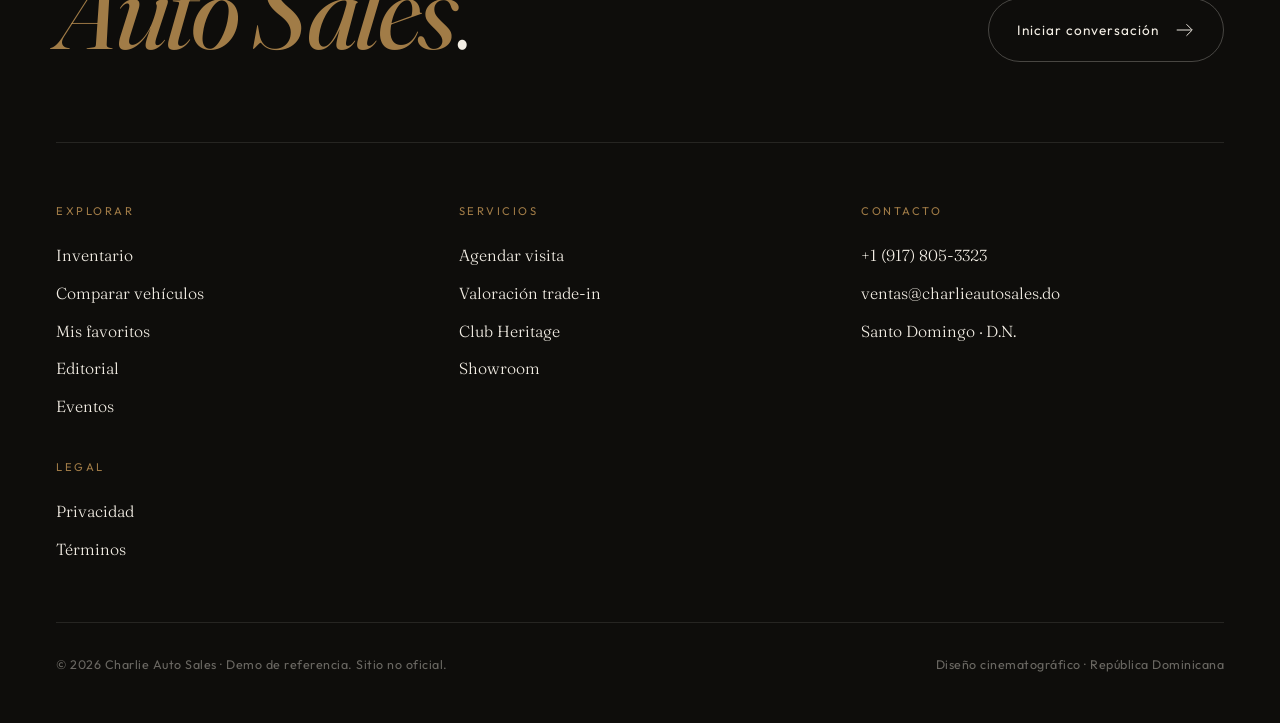
==== commit 2bde3359: "Personaliza el demo para Charlie Auto Sales y corrige el scroll trabado Marca y contacto - Nombre: C" ====
--- a/cita.html
+++ b/cita.html
@@ -3,13 +3,14 @@
 <head>
   <meta charset="UTF-8">
   <meta name="viewport" content="width=device-width, initial-scale=1.0">
-  <title>Agendar Visita — Matos Dealer</title>
+  <title>Agendar Visita — Charlie Auto Sales</title>
+  <link rel="icon" href="favicon.svg" type="image/svg+xml">
   <link rel="preconnect" href="https://fonts.googleapis.com">
   <link rel="preconnect" href="https://fonts.gstatic.com" crossorigin>
   <link href="https://fonts.googleapis.com/css2?family=Bebas+Neue&family=Fraunces:ital,opsz,wght@0,9..144,300;0,9..144,400;1,9..144,300&family=Outfit:wght@200;300;400;500;600;700&family=Source+Sans+3:wght@300;400;500;600&display=swap" rel="stylesheet">
-  <link rel="stylesheet" href="css/shared.css?v=6">
-  <link rel="stylesheet" href="css/index.css?v=6">
-  <link rel="stylesheet" href="css/pages.css?v=1">
+  <link rel="stylesheet" href="css/shared.css?v=7">
+  <link rel="stylesheet" href="css/index.css?v=7">
+  <link rel="stylesheet" href="css/pages.css?v=7">
 </head>
 <body>
   <div data-shell="navbar"></div>
@@ -58,8 +59,8 @@
 
   <div data-shell="footer"></div>
 
-  <script src="js/features.js?v=1"></script>
-  <script src="js/page-shell.js?v=1"></script>
+  <script src="js/features.js?v=7"></script>
+  <script src="js/page-shell.js?v=7"></script>
   <script>
   (function () {
     const TIMES = ['09:30', '11:00', '12:30', '14:30', '16:00', '17:30'];
@@ -137,7 +138,7 @@
           <div class="check">✓</div>
           <h2>Visita <em>reservada</em></h2>
           <p>Te esperamos el <strong>${f}</strong> a las <strong>${selectedTime}</strong>.<br>Un asesor confirmará por WhatsApp en menos de 1 hora.</p>
-          <a href="https://wa.me/18293189380?text=Hola%2C%20acabo%20de%20reservar%20una%20visita%20a%20trav%C3%A9s%20de%20su%20sitio%20web%20%28https%3A%2F%2Fdealer-seven-blush.vercel.app%29.%20Quedo%20atento%20a%20la%20confirmaci%C3%B3n." target="_blank" rel="noopener" class="btn-cinema btn-cinema--solid" style="margin-top:8px">Abrir WhatsApp</a>
+          <a href="https://wa.me/19178053323?text=Hola%2C%20acabo%20de%20reservar%20una%20visita%20a%20trav%C3%A9s%20de%20su%20sitio%20web.%20Quedo%20atento%20a%20la%20confirmaci%C3%B3n." target="_blank" rel="noopener" class="btn-cinema btn-cinema--solid" style="margin-top:8px">Abrir WhatsApp</a>
         </div>`);
     });
 
--- a/css/shared.css
+++ b/css/shared.css
@@ -0,0 +1,740 @@
+/* ═══════════════════════════════════════════
+   DESIGN TOKENS
+═══════════════════════════════════════════ */
+:root {
+  --color-primary: #0d0d0d;
+  --color-secondary: #1a1a1a;
+  --color-dark: #111111;
+  --color-accent: #c9a84c;
+  --color-accent-hover: #b8932f;
+  --color-bg-light: #f5f5f0;
+  --color-bg-white: #fafafa;
+  --color-bg-warm: #f0ece4;
+  --color-text-dark: #1a1a1a;
+  --color-text-light: #e8e6e1;
+  --color-text-muted: #6b6b6b;
+  --color-text-muted-light: #999;
+  --color-border: #e0ddd5;
+  --color-overlay: rgba(10, 10, 10, 0.55);
+  --font-display: 'Bebas Neue', 'Impact', sans-serif;
+  --font-heading: 'Outfit', 'Helvetica Neue', sans-serif;
+  --font-body: 'Source Sans 3', 'Helvetica', sans-serif;
+  --radius-sm: 4px;
+  --radius-md: 6px;
+  --transition: 0.3s cubic-bezier(0.25, 0.46, 0.45, 0.94);
+  --max-width: 1340px;
+}
+
+/* ═══════════════════════════════════════════
+   RESET & BASE
+═══════════════════════════════════════════ */
+*, *::before, *::after {
+  margin: 0;
+  padding: 0;
+  box-sizing: border-box;
+}
+
+html {
+  scroll-behavior: smooth;
+  -webkit-text-size-adjust: 100%;
+  -webkit-font-smoothing: antialiased;
+  -moz-osx-font-smoothing: grayscale;
+}
+
+/* Lenis smooth scroll: native smooth-scroll must be off or both fight each frame */
+html.lenis, html.lenis body { height: auto; }
+.lenis.lenis-smooth { scroll-behavior: auto !important; }
+.lenis.lenis-smooth [data-lenis-prevent] { overscroll-behavior: contain; }
+.lenis.lenis-stopped { overflow: hidden; }
+
+body {
+  font-family: var(--font-body);
+  font-weight: 400;
+  color: var(--color-text-dark);
+  background: var(--color-bg-white);
+  line-height: 1.6;
+  overflow-x: hidden;
+}
+
+img {
+  max-width: 100%;
+  height: auto;
+  display: block;
+}
+
+a {
+  text-decoration: none;
+  color: inherit;
+  transition: color var(--transition);
+}
+
+ul { list-style: none; }
+
+/* ═══════════════════════════════════════════
+   NAVBAR
+═══════════════════════════════════════════ */
+.navbar {
+  position: fixed;
+  top: 0;
+  left: 0;
+  width: 100%;
+  z-index: 9999;
+  padding: 0 48px;
+  height: 72px;
+  display: flex;
+  align-items: center;
+  justify-content: space-between;
+  background: rgba(13, 13, 13, 0.92);
+  backdrop-filter: blur(20px);
+  -webkit-backdrop-filter: blur(20px);
+  border-bottom: 1px solid rgba(255,255,255,0.06);
+  transition: background var(--transition), box-shadow var(--transition);
+}
+
+.navbar.scrolled {
+  background: rgba(13, 13, 13, 0.98);
+  box-shadow: 0 2px 40px rgba(0,0,0,0.3);
+}
+
+.navbar__logo {
+  font-family: var(--font-heading);
+  font-weight: 700;
+  font-size: 1.15rem;
+  color: #fff;
+  letter-spacing: 2.5px;
+  text-transform: uppercase;
+  white-space: nowrap;
+}
+
+.navbar__logo span {
+  color: var(--color-accent);
+}
+
+.navbar__links {
+  display: flex;
+  gap: 36px;
+  align-items: center;
+}
+
+.navbar__links a {
+  font-family: var(--font-heading);
+  font-size: 0.82rem;
+  font-weight: 400;
+  color: rgba(255,255,255,0.7);
+  letter-spacing: 1.2px;
+  text-transform: uppercase;
+  transition: color var(--transition);
+  position: relative;
+}
+
+.navbar__links a::after {
+  content: '';
+  position: absolute;
+  bottom: -4px;
+  left: 0;
+  width: 0;
+  height: 1px;
+  background: var(--color-accent);
+  transition: width var(--transition);
+}
+
+.navbar__links a:hover {
+  color: #fff;
+}
+
+.navbar__links a:hover::after {
+  width: 100%;
+}
+
+.navbar__whatsapp {
+  display: flex;
+  align-items: center;
+  gap: 8px;
+  background: #25D366;
+  color: #fff !important;
+  padding: 8px 18px;
+  border-radius: var(--radius-sm);
+  font-size: 0.78rem !important;
+  font-weight: 500 !important;
+  letter-spacing: 0.8px !important;
+  transition: background var(--transition), transform var(--transition) !important;
+}
+
+.navbar__whatsapp:hover {
+  background: #1fb855 !important;
+  transform: translateY(-1px);
+}
+
+.navbar__whatsapp::after { display: none !important; }
+
+.navbar__whatsapp svg {
+  width: 16px;
+  height: 16px;
+  fill: #fff;
+}
+
+.navbar__burger {
+  display: none;
+  flex-direction: column;
+  gap: 5px;
+  cursor: pointer;
+  padding: 4px;
+  background: none;
+  border: none;
+}
+
+.navbar__burger span {
+  display: block;
+  width: 24px;
+  height: 2px;
+  background: #fff;
+  transition: transform var(--transition), opacity var(--transition);
+}
+
+.navbar__burger.active span:nth-child(1) {
+  transform: rotate(45deg) translate(5px, 5px);
+}
+.navbar__burger.active span:nth-child(2) {
+  transform: rotate(-45deg) translate(5px, -5px);
+}
+
+/* ═══════════════════════════════════════════
+   NAVBAR CTA (cinematic build)
+═══════════════════════════════════════════ */
+.navbar__cta {
+  display: inline-flex;
+  align-items: center;
+  gap: 8px;
+  padding: 9px 18px 9px 22px;
+  background: rgba(255, 255, 255, 0.08);
+  border: 1px solid rgba(255, 255, 255, 0.14);
+  border-radius: 100px;
+  font-family: var(--font-heading);
+  font-size: 0.78rem;
+  font-weight: 500;
+  letter-spacing: 1px;
+  color: #fff !important;
+  text-decoration: none;
+  transition: background 0.4s, border-color 0.4s, transform 0.3s;
+  white-space: nowrap;
+}
+.navbar__cta:hover {
+  background: rgba(201, 168, 76, 0.95);
+  border-color: rgba(201, 168, 76, 0.95);
+  transform: translateY(-1px);
+}
+.navbar__cta::after { display: none !important; }
+.navbar__cta svg { transition: transform 0.3s; }
+.navbar__cta:hover svg { transform: translateX(3px); }
+
+/* Floating navbar mode (already dark — used as marker for JS) */
+.navbar--floating {}
+.navbar--solid { background: rgba(13,13,13,0.96); }
+
+/* Favorites link with counter pill */
+.navbar__fav {
+  display: inline-flex;
+  align-items: center;
+}
+.navbar__fav .wish-counter-pill {
+  margin-left: 6px;
+}
+
+/* ═══════════════════════════════════════════
+   BUTTONS
+═══════════════════════════════════════════ */
+.btn {
+  display: inline-flex;
+  align-items: center;
+  gap: 8px;
+  font-family: var(--font-heading);
+  font-size: 0.82rem;
+  font-weight: 500;
+  letter-spacing: 1.5px;
+  text-transform: uppercase;
+  padding: 14px 36px;
+  border: none;
+  border-radius: var(--radius-sm);
+  cursor: pointer;
+  transition: all var(--transition);
+}
+
+.btn--primary {
+  background: #fff;
+  color: var(--color-primary);
+}
+
+.btn--primary:hover {
+  background: var(--color-accent);
+  color: #fff;
+  transform: translateY(-2px);
+  box-shadow: 0 8px 30px rgba(201, 168, 76, 0.3);
+}
+
+.btn--outline {
+  background: transparent;
+  color: #fff;
+  border: 1px solid rgba(255,255,255,0.35);
+}
+
+.btn--outline:hover {
+  border-color: #fff;
+  background: rgba(255,255,255,0.08);
+  transform: translateY(-2px);
+}
+
+.btn--dark {
+  background: var(--color-primary);
+  color: #fff;
+}
+
+.btn--dark:hover {
+  background: var(--color-secondary);
+  transform: translateY(-2px);
+  box-shadow: 0 8px 30px rgba(0,0,0,0.2);
+}
+
+.btn--accent {
+  background: var(--color-accent);
+  color: #fff;
+}
+
+.btn--accent:hover {
+  background: var(--color-accent-hover);
+  transform: translateY(-2px);
+  box-shadow: 0 8px 30px rgba(201, 168, 76, 0.3);
+}
+
+.btn--whatsapp {
+  background: #25D366;
+  color: #fff;
+}
+
+.btn--whatsapp:hover {
+  background: #1fb855;
+  transform: translateY(-2px);
+  box-shadow: 0 8px 30px rgba(37,211,102,0.3);
+}
+
+.btn--whatsapp svg {
+  width: 18px;
+  height: 18px;
+  fill: #fff;
+}
+
+/* ═══════════════════════════════════════════
+   SECTION HEADER
+═══════════════════════════════════════════ */
+.section-header {
+  text-align: center;
+  margin-bottom: 64px;
+}
+
+.section-label {
+  font-family: var(--font-heading);
+  font-size: 0.75rem;
+  font-weight: 500;
+  color: var(--color-accent);
+  letter-spacing: 4px;
+  text-transform: uppercase;
+  margin-bottom: 16px;
+}
+
+.section-title {
+  font-family: var(--font-heading);
+  font-size: clamp(2rem, 3.5vw, 3rem);
+  font-weight: 200;
+  color: var(--color-text-dark);
+  letter-spacing: -0.5px;
+  line-height: 1.15;
+}
+
+.section-title strong {
+  font-weight: 600;
+}
+
+/* ═══════════════════════════════════════════
+   FEATURED CARDS
+═══════════════════════════════════════════ */
+.featured__grid {
+  display: grid;
+  grid-template-columns: repeat(3, 1fr);
+  gap: 24px;
+  max-width: var(--max-width);
+  margin: 0 auto;
+}
+
+.featured__card {
+  position: relative;
+  border-radius: var(--radius-md);
+  overflow: hidden;
+  background: #fff;
+  transition: transform var(--transition), box-shadow var(--transition);
+  cursor: pointer;
+}
+
+.featured__card:hover {
+  transform: translateY(-6px);
+  box-shadow: 0 20px 60px rgba(0,0,0,0.1);
+}
+
+.featured__card-img {
+  width: 100%;
+  aspect-ratio: 16/10;
+  object-fit: cover;
+  transition: transform 0.6s ease;
+}
+
+.featured__card:hover .featured__card-img {
+  transform: scale(1.04);
+}
+
+.featured__card-body {
+  padding: 28px 24px;
+}
+
+.featured__card-tag {
+  display: inline-block;
+  font-family: var(--font-heading);
+  font-size: 0.65rem;
+  font-weight: 500;
+  letter-spacing: 2px;
+  text-transform: uppercase;
+  color: var(--color-accent);
+  margin-bottom: 10px;
+}
+
+.featured__card-title {
+  font-family: var(--font-heading);
+  font-size: 1.35rem;
+  font-weight: 600;
+  color: var(--color-text-dark);
+  margin-bottom: 6px;
+}
+
+.featured__card-desc {
+  font-size: 0.9rem;
+  color: var(--color-text-muted);
+  font-weight: 300;
+  margin-bottom: 16px;
+}
+
+.featured__card-price {
+  font-family: var(--font-heading);
+  font-size: 1.1rem;
+  font-weight: 600;
+  color: var(--color-primary);
+}
+
+.featured__card-price span {
+  font-size: 0.8rem;
+  font-weight: 300;
+  color: var(--color-text-muted);
+}
+
+/* ═══════════════════════════════════════════
+   MOBILE MENU OVERLAY
+═══════════════════════════════════════════ */
+.mobile-menu {
+  position: fixed;
+  inset: 0;
+  background: rgba(13,13,13,0.98);
+  z-index: 9998;
+  display: flex;
+  flex-direction: column;
+  align-items: center;
+  justify-content: center;
+  gap: 32px;
+  opacity: 0;
+  pointer-events: none;
+  transition: opacity 0.4s ease;
+}
+
+.mobile-menu.active {
+  opacity: 1;
+  pointer-events: all;
+}
+
+.mobile-menu a {
+  font-family: var(--font-heading);
+  font-size: 1.8rem;
+  font-weight: 300;
+  color: rgba(255,255,255,0.8);
+  letter-spacing: 3px;
+  text-transform: uppercase;
+  transition: color var(--transition);
+}
+
+.mobile-menu a:hover {
+  color: var(--color-accent);
+}
+
+/* ═══════════════════════════════════════════
+   FOOTER
+═══════════════════════════════════════════ */
+footer {
+  background: var(--color-dark);
+  color: var(--color-text-muted-light);
+  padding: 80px 48px 40px;
+}
+
+.footer__inner {
+  max-width: var(--max-width);
+  margin: 0 auto;
+  display: grid;
+  grid-template-columns: 2fr 1fr 1fr 1.5fr;
+  gap: 60px;
+}
+
+.footer__brand-name {
+  font-family: var(--font-heading);
+  font-size: 1.1rem;
+  font-weight: 700;
+  color: #fff;
+  letter-spacing: 2px;
+  text-transform: uppercase;
+  margin-bottom: 16px;
+}
+
+.footer__brand-name span {
+  color: var(--color-accent);
+}
+
+.footer__brand-text {
+  font-size: 0.88rem;
+  line-height: 1.7;
+  color: var(--color-text-muted-light);
+  font-weight: 300;
+  max-width: 320px;
+}
+
+.footer__heading {
+  font-family: var(--font-heading);
+  font-size: 0.72rem;
+  font-weight: 600;
+  color: #fff;
+  letter-spacing: 2.5px;
+  text-transform: uppercase;
+  margin-bottom: 20px;
+}
+
+.footer__links li {
+  margin-bottom: 10px;
+}
+
+.footer__links a {
+  font-size: 0.88rem;
+  color: var(--color-text-muted-light);
+  font-weight: 300;
+  transition: color var(--transition);
+}
+
+.footer__links a:hover {
+  color: var(--color-accent);
+}
+
+.footer__contact-item {
+  display: flex;
+  align-items: flex-start;
+  gap: 10px;
+  margin-bottom: 14px;
+  font-size: 0.88rem;
+  font-weight: 300;
+}
+
+.footer__contact-item svg {
+  width: 16px;
+  height: 16px;
+  stroke: var(--color-accent);
+  fill: none;
+  stroke-width: 1.5;
+  flex-shrink: 0;
+  margin-top: 3px;
+}
+
+.footer__bottom {
+  max-width: var(--max-width);
+  margin: 60px auto 0;
+  padding-top: 24px;
+  border-top: 1px solid rgba(255,255,255,0.08);
+  display: flex;
+  justify-content: space-between;
+  align-items: center;
+  flex-wrap: wrap;
+  gap: 16px;
+}
+
+.footer__copy {
+  font-size: 0.78rem;
+  color: var(--color-text-muted-light);
+  font-weight: 300;
+}
+
+.footer__socials {
+  display: flex;
+  gap: 16px;
+}
+
+.footer__socials a {
+  width: 36px;
+  height: 36px;
+  border-radius: 50%;
+  background: rgba(255,255,255,0.06);
+  display: flex;
+  align-items: center;
+  justify-content: center;
+  transition: background var(--transition), transform var(--transition);
+}
+
+.footer__socials a:hover {
+  background: var(--color-accent);
+  transform: translateY(-2px);
+}
+
+.footer__socials svg {
+  width: 16px;
+  height: 16px;
+  fill: #fff;
+}
+
+/* ═══════════════════════════════════════════
+   FLOATING WHATSAPP BUTTON
+═══════════════════════════════════════════ */
+.whatsapp-float {
+  position: fixed;
+  bottom: 28px;
+  right: 28px;
+  width: 56px;
+  height: 56px;
+  background: #25D366;
+  border-radius: 50%;
+  display: flex;
+  align-items: center;
+  justify-content: center;
+  z-index: 9998;
+  box-shadow: 0 4px 20px rgba(37,211,102,0.4);
+  transition: transform var(--transition), box-shadow var(--transition);
+  cursor: pointer;
+}
+
+.whatsapp-float:hover {
+  transform: scale(1.08);
+  box-shadow: 0 6px 28px rgba(37,211,102,0.5);
+}
+
+.whatsapp-float svg {
+  width: 28px;
+  height: 28px;
+  fill: #fff;
+}
+
+/* ═══════════════════════════════════════════
+   ANIMATIONS
+═══════════════════════════════════════════ */
+@keyframes fadeUp {
+  to {
+    opacity: 1;
+    transform: translateY(0);
+  }
+}
+
+.reveal {
+  opacity: 0;
+  transform: translateY(40px);
+  transition: opacity 0.7s ease, transform 0.7s ease;
+}
+
+.reveal.visible {
+  opacity: 1;
+  transform: translateY(0);
+}
+
+.reveal-stagger {
+  opacity: 0;
+  transform: translateY(30px);
+  transition: opacity 0.6s ease, transform 0.6s ease;
+}
+
+.reveal-stagger.visible {
+  opacity: 1;
+  transform: translateY(0);
+}
+
+/* ═══════════════════════════════════════════
+   RESPONSIVE
+═══════════════════════════════════════════ */
+@media (max-width: 1200px) {
+  .footer__inner {
+    grid-template-columns: 1fr 1fr;
+    gap: 40px;
+  }
+}
+
+@media (max-width: 1024px) {
+  .featured__grid {
+    grid-template-columns: repeat(2, 1fr);
+  }
+
+  .navbar__links {
+    display: none;
+  }
+
+  .navbar__burger {
+    display: flex;
+  }
+
+  .navbar {
+    padding: 0 24px;
+  }
+
+  .featured,
+  footer {
+    padding-left: 24px;
+    padding-right: 24px;
+  }
+}
+
+@media (max-width: 768px) {
+  .featured__grid {
+    grid-template-columns: 1fr;
+    max-width: 500px;
+  }
+
+  .footer__inner {
+    grid-template-columns: 1fr;
+    gap: 36px;
+  }
+
+  .footer__bottom {
+    flex-direction: column;
+    text-align: center;
+  }
+}
+
+@media (max-width: 480px) {
+  .featured,
+  footer {
+    padding-left: 16px;
+    padding-right: 16px;
+  }
+}
+
+/* ═══════════════════════════════════════════
+   INVENTORY BADGES
+═══════════════════════════════════════════ */
+.inv-badge {
+  position: absolute;
+  top: 12px;
+  left: 12px;
+  font-family: var(--font-heading);
+  font-size: 0.65rem;
+  font-weight: 600;
+  letter-spacing: 1px;
+  text-transform: uppercase;
+  padding: 5px 12px;
+  border-radius: var(--radius-sm);
+  z-index: 2;
+}
+.inv-badge--new { background: #25D366; color: #fff; }
+.inv-badge--offer { background: var(--color-accent); color: #fff; }
+.inv-badge--used { background: rgba(0,0,0,0.7); color: #fff; }
--- a/css/index.css
+++ b/css/index.css
@@ -1,5 +1,5 @@
 /* ═══════════════════════════════════════════
-   MATOS DEALER · CINEMATIC INDEX STYLES v6
+   CHARLIE AUTO SALES · CINEMATIC INDEX STYLES v7
    Palette: rhythmic DARK ↔ LIGHT alternation
 ═══════════════════════════════════════════ */
 
@@ -425,7 +425,9 @@
   white-space: nowrap;
   animation: marqueeScroll 50s linear infinite;
   width: max-content;
-}
+  will-change: transform;
+}
+.brands-marquee.is-paused .brands-marquee__track { animation-play-state: paused; }
 .brands-marquee__item {
   font-family: 'Fraunces', serif;
   font-style: italic;
@@ -578,9 +580,7 @@
   top: 14px;
   left: 14px;
   padding: 6px 12px;
-  background: rgba(14,13,11,0.85);
-  -webkit-backdrop-filter: blur(8px);
-  backdrop-filter: blur(8px);
+  background: rgba(14,13,11,0.88);
   color: var(--champagne-100);
   font-family: var(--font-heading);
   font-size: 0.65rem;
@@ -756,9 +756,9 @@
   border: 1px solid rgba(120,90,40,0.12);
   border-radius: 24px;
   transition: transform 0.5s cubic-bezier(0.22,1,0.36,1), box-shadow 0.5s;
-  transform-style: preserve-3d;
   overflow: hidden;
 }
+.exp__card.is-tilting { transition: transform 0.12s linear, box-shadow 0.5s; }
 .exp__card:hover { box-shadow: 0 30px 60px -25px rgba(60,40,15,0.2); }
 .exp__card--lg {
   grid-row: 1 / 3; grid-column: 1 / 2;
@@ -871,9 +871,7 @@
   align-items: center;
   gap: 10px;
   padding: 10px 16px;
-  background: rgba(14,13,11,0.85);
-  -webkit-backdrop-filter: blur(14px);
-  backdrop-filter: blur(14px);
+  background: rgba(14,13,11,0.9);
   color: var(--champagne-100);
   font-family: var(--font-heading);
   font-size: 0.72rem;
@@ -1198,3 +1196,194 @@
 /* dealer-mode */
 .navbar__links { display: none; }
 .navbar__cta { display: none; }
+
+/* ─── BRAND MARK (Charlie Auto Sales) ─── */
+.brand-mark {
+  display: inline-flex;
+  align-items: center;
+  gap: 12px;
+  text-transform: none;
+  letter-spacing: 0;
+}
+.navbar__logo .brand-mark__badge {
+  width: 44px;
+  height: 44px;
+  border-radius: 50%;
+  background: #C0392B;
+  color: #F4F2EF;
+  display: inline-flex;
+  align-items: center;
+  justify-content: center;
+  font-family: 'Cormorant Garamond', serif;
+  font-style: italic;
+  font-weight: 600;
+  font-size: 28px;
+  line-height: 1;
+  padding-bottom: 3px;
+  transition: transform 0.5s cubic-bezier(0.22,1,0.36,1);
+}
+.brand-mark:hover .brand-mark__badge { transform: rotate(-12deg) scale(1.06); }
+.brand-mark__text { display: flex; flex-direction: column; line-height: 1; }
+.navbar__logo .brand-mark__text strong {
+  font-family: 'Cormorant Garamond', serif;
+  font-weight: 600;
+  font-size: 26px;
+  letter-spacing: 0.01em;
+  color: #1A1A1A;
+}
+.navbar__logo .brand-mark__text small {
+  font-family: 'Inter', 'Outfit', sans-serif;
+  font-size: 9.5px;
+  font-weight: 500;
+  letter-spacing: 0.32em;
+  text-transform: uppercase;
+  color: #C0392B;
+  margin-top: 4px;
+}
+.navbar--home { padding-top: 18px; height: auto; }
+
+/* ─── SCROLL PROGRESS ─── */
+.scroll-progress {
+  position: fixed;
+  top: 0; left: 0;
+  width: 100%;
+  height: 2px;
+  background: #C0392B;
+  transform: scaleX(0);
+  transform-origin: 0 50%;
+  z-index: 10000;
+  pointer-events: none;
+}
+
+@media (prefers-reduced-motion: reduce) {
+  .brands-marquee__track { animation: none; }
+  .scroll-progress { display: none; }
+}
+
+/* ═══════════════════════════════════════════
+   HERO MOBILE — layout vertical ≤ 768px
+   Orden: badge → círculo+carro → título →
+          línea+subfrase → search → cats
+═══════════════════════════════════════════ */
+@media (max-width: 768px) {
+
+  /* 1. Ocultar redes sociales verticales */
+  .hero__socials { display: none; }
+
+  /* 2. Hero container: columna centrada */
+  .hero__inner {
+    flex-direction: column;
+    align-items: center;
+    padding: 90px 20px 56px;
+    min-height: auto;
+    gap: 0;
+  }
+
+  /* 3. Disolver hero__text: sus hijos pasan a ser
+        flex items directos de hero__inner          */
+  .hero__text {
+    display: contents;
+  }
+
+  /* ── Orden de aparición ── */
+  .hero__badge  { order: 1; }
+  .hero__visual { order: 2; }
+  .hero__title  { order: 3; }
+  .hero__sub    { order: 4; }
+  .hero__search { order: 5; }
+  .hero__cats   { order: 6; }
+
+  /* ── Badge ── */
+  .hero__badge {
+    font-size: 9px;
+    max-width: 90%;
+    white-space: normal;
+    text-align: center;
+    align-self: center;
+    margin-bottom: 20px;
+    flex-shrink: 0;
+  }
+
+  /* ── Visual: caja centrada para el círculo ── */
+  .hero__visual {
+    flex: none;
+    width: 100%;
+    min-height: auto;
+    position: relative;      /* era absolute desde shared */
+    height: 310px;
+    display: flex;
+    align-items: center;
+    justify-content: center;
+    margin-bottom: 28px;
+  }
+
+  /* Círculo 260 × 260, centrado */
+  .hero__slider-wrap {
+    position: relative;
+    top: auto;
+    left: auto;
+    transform: none;
+    width: 260px;
+    height: 260px;
+    margin: 0 auto;
+  }
+
+  /* Carro: 180% del diámetro = 468px */
+  .hero__cars {
+    width: 468px;
+    height: 260px;
+  }
+
+  /* Dots debajo del círculo, centrados */
+  .hero__dots {
+    bottom: -24px;
+    gap: 8px;
+  }
+
+  /* ── Headline ── */
+  .hero__title {
+    font-size: clamp(36px, 8vw, 48px);
+    width: 100%;
+    align-self: flex-start;
+    margin-bottom: 0;
+  }
+
+  /* ── Subfrase (la línea roja viene del ::before) ── */
+  .hero__sub {
+    font-size: 16px;
+    max-width: 100%;
+    align-self: flex-start;
+    margin-bottom: 24px;
+  }
+
+  /* ── Search bar ── */
+  .hero__search {
+    width: 100%;
+    max-width: 100%;
+    align-self: stretch;
+  }
+  .hero__select {
+    padding: 10px 8px;
+    font-size: 11px;
+  }
+
+  /* ── Categorías ── */
+  .hero__cats {
+    flex-wrap: wrap;
+    gap: 8px;
+    font-size: 11px;
+    align-self: flex-start;
+    margin-top: 12px;
+  }
+
+  /* ── Disclaimer (banda inferior) ── */
+  .hero__disclaimer {
+    position: relative;
+    bottom: auto;
+    left: auto;
+    right: auto;
+    width: 100%;
+    margin-top: 32px;
+    text-align: center;
+  }
+}
--- a/css/pages.css
+++ b/css/pages.css
@@ -0,0 +1,929 @@
+/* ═══════════════════════════════════════════
+   CHARLIE AUTO SALES · PAGES (shared features + internal pages)
+═══════════════════════════════════════════ */
+
+:root {
+  --champagne-50: #faf6ed;
+  --champagne-100: #f4efe6;
+  --champagne-200: #efe7d6;
+  --champagne-300: #e8dbc1;
+  --bronze-500: #a17c47;
+  --bronze-600: #8b6a2e;
+  --bronze-700: #5b4a2c;
+  --ink-900: #0e0d0b;
+  --ink-800: #1a1a1a;
+  --ink-700: #2a2622;
+  --ink-500: #4a4234;
+  --ink-300: #6b5d44;
+}
+
+body.no-scroll { overflow: hidden; }
+
+/* ═══════════════════════════════════════════
+   DEMO NOTICE BAR (global)
+═══════════════════════════════════════════ */
+.demo-notice {
+  position: fixed;
+  bottom: 12px;
+  left: 50%;
+  transform: translateX(-50%);
+  z-index: 800;
+  display: inline-flex;
+  align-items: center;
+  gap: 10px;
+  padding: 8px 16px 8px 14px;
+  background: rgba(14,13,11,0.92);
+  -webkit-backdrop-filter: blur(12px);
+  backdrop-filter: blur(12px);
+  color: var(--champagne-100);
+  font-family: 'Outfit', sans-serif;
+  font-size: 0.7rem;
+  font-weight: 500;
+  letter-spacing: 1.4px;
+  text-transform: uppercase;
+  border-radius: 100px;
+  border: 1px solid rgba(244,239,230,0.15);
+  pointer-events: none;
+  user-select: none;
+  white-space: nowrap;
+}
+.demo-notice__dot {
+  width: 7px; height: 7px;
+  border-radius: 50%;
+  background: #fbbf24;
+  box-shadow: 0 0 0 0 rgba(251,191,36,0.55);
+  animation: demoPulse 2.2s ease-in-out infinite;
+}
+@keyframes demoPulse {
+  0%   { box-shadow: 0 0 0 0 rgba(251,191,36,0.55); }
+  70%  { box-shadow: 0 0 0 10px rgba(251,191,36,0); }
+  100% { box-shadow: 0 0 0 0 rgba(251,191,36,0); }
+}
+@media (max-width: 720px) {
+  .demo-notice { font-size: 0.6rem; padding: 7px 12px; bottom: 80px; }
+}
+
+/* ═══════════════════════════════════════════
+   COOKIES BANNER
+═══════════════════════════════════════════ */
+.cookies-banner {
+  position: fixed;
+  bottom: 24px;
+  right: 100px; /* deja libre el botón flotante de WhatsApp */
+  z-index: 900;
+  max-width: 440px;
+  padding: 22px 24px;
+  background: rgba(14,13,11,0.97);
+  border: 1px solid rgba(244,239,230,0.12);
+  border-radius: 18px;
+  box-shadow: 0 30px 60px -20px rgba(0,0,0,0.55);
+  color: var(--champagne-100);
+  transform: translateY(20px);
+  opacity: 0;
+  transition: opacity 0.4s ease, transform 0.5s cubic-bezier(0.22,1,0.36,1);
+}
+.cookies-banner.is-visible { opacity: 1; transform: translateY(0); }
+.cookies-banner.is-leaving { opacity: 0; transform: translateY(20px); }
+.cookies-banner__inner { display: flex; flex-direction: column; gap: 14px; }
+.cookies-banner__text {
+  font-family: 'Source Sans 3', sans-serif;
+  font-size: 0.88rem;
+  line-height: 1.5;
+  color: rgba(244,239,230,0.78);
+  margin: 0;
+}
+.cookies-banner__text a {
+  color: var(--bronze-500);
+  text-decoration: underline;
+}
+.cookies-banner__actions { display: flex; gap: 8px; justify-content: flex-end; }
+.cookies-banner__btn {
+  padding: 10px 18px;
+  font-family: 'Outfit', sans-serif;
+  font-size: 0.74rem;
+  font-weight: 500;
+  letter-spacing: 1px;
+  border-radius: 100px;
+  border: 1px solid;
+  cursor: pointer;
+  transition: background 0.3s, color 0.3s, border-color 0.3s;
+}
+.cookies-banner__btn--decline {
+  background: transparent;
+  color: var(--champagne-100);
+  border-color: rgba(244,239,230,0.25);
+}
+.cookies-banner__btn--decline:hover {
+  background: rgba(244,239,230,0.06);
+  border-color: rgba(244,239,230,0.5);
+}
+.cookies-banner__btn--accept {
+  background: var(--champagne-100);
+  color: var(--ink-800);
+  border-color: var(--champagne-100);
+}
+.cookies-banner__btn--accept:hover {
+  background: var(--bronze-500);
+  border-color: var(--bronze-500);
+  color: var(--champagne-100);
+}
+@media (max-width: 720px) {
+  .cookies-banner { right: 12px; left: 12px; bottom: 96px; max-width: none; padding: 18px; }
+}
+
+/* ═══════════════════════════════════════════
+   WISHLIST HEART
+═══════════════════════════════════════════ */
+.wish-btn {
+  position: absolute;
+  top: 14px;
+  right: 14px;
+  z-index: 4;
+  width: 40px;
+  height: 40px;
+  border-radius: 50%;
+  background: rgba(14,13,11,0.62);
+  border: 1px solid rgba(244,239,230,0.18);
+  color: var(--champagne-100);
+  display: inline-flex;
+  align-items: center;
+  justify-content: center;
+  cursor: pointer;
+  transition: all 0.3s;
+}
+.wish-btn:hover {
+  background: rgba(14,13,11,0.85);
+  transform: scale(1.06);
+}
+.wish-btn svg { width: 18px; height: 18px; }
+.wish-btn .wish-fill { fill: transparent; transition: fill 0.3s; }
+.wish-btn.is-active {
+  background: var(--bronze-600);
+  border-color: var(--bronze-600);
+}
+.wish-btn.is-active .wish-fill { fill: #fff; }
+.wish-btn.is-active .wish-stroke { stroke: #fff; }
+
+.wish-counter-pill {
+  display: inline-flex;
+  align-items: center;
+  gap: 6px;
+  padding: 4px 10px 4px 6px;
+  background: var(--bronze-600);
+  color: #fff;
+  font-family: 'Outfit', sans-serif;
+  font-size: 0.7rem;
+  font-weight: 500;
+  letter-spacing: 0.5px;
+  border-radius: 100px;
+  margin-left: 6px;
+}
+.wish-counter-pill.is-empty { display: none; }
+
+/* ═══════════════════════════════════════════
+   LIGHTBOX
+═══════════════════════════════════════════ */
+.lightbox {
+  position: fixed;
+  inset: 0;
+  z-index: 9999;
+  background: rgba(14,13,11,0.96);
+  -webkit-backdrop-filter: blur(20px);
+  backdrop-filter: blur(20px);
+  display: flex;
+  align-items: center;
+  justify-content: center;
+  opacity: 0;
+  transition: opacity 0.3s;
+}
+.lightbox.is-visible { opacity: 1; }
+.lightbox.is-leaving { opacity: 0; }
+.lightbox__stage {
+  width: 100%;
+  height: 100%;
+  display: flex;
+  align-items: center;
+  justify-content: center;
+  padding: 80px;
+}
+.lightbox__img {
+  max-width: 100%;
+  max-height: 100%;
+  object-fit: contain;
+  border-radius: 12px;
+  box-shadow: 0 30px 80px rgba(0,0,0,0.6);
+}
+.lightbox__close {
+  position: absolute;
+  top: 24px;
+  right: 24px;
+  width: 48px;
+  height: 48px;
+  background: rgba(244,239,230,0.08);
+  border: 1px solid rgba(244,239,230,0.2);
+  color: var(--champagne-100);
+  font-size: 1.6rem;
+  border-radius: 50%;
+  cursor: pointer;
+  transition: background 0.3s;
+}
+.lightbox__close:hover { background: rgba(244,239,230,0.18); }
+.lightbox__nav {
+  position: absolute;
+  top: 50%;
+  transform: translateY(-50%);
+  width: 56px;
+  height: 56px;
+  background: rgba(244,239,230,0.08);
+  border: 1px solid rgba(244,239,230,0.2);
+  color: var(--champagne-100);
+  font-size: 2rem;
+  border-radius: 50%;
+  cursor: pointer;
+  transition: background 0.3s;
+  display: flex;
+  align-items: center;
+  justify-content: center;
+}
+.lightbox__nav:hover { background: rgba(244,239,230,0.2); }
+.lightbox__nav--prev { left: 24px; }
+.lightbox__nav--next { right: 24px; }
+.lightbox__counter {
+  position: absolute;
+  bottom: 28px;
+  left: 50%;
+  transform: translateX(-50%);
+  font-family: 'Outfit', sans-serif;
+  font-size: 0.85rem;
+  letter-spacing: 1.5px;
+  color: rgba(244,239,230,0.7);
+}
+@media (max-width: 720px) {
+  .lightbox__stage { padding: 24px; }
+  .lightbox__nav { width: 44px; height: 44px; font-size: 1.4rem; }
+  .lightbox__nav--prev { left: 8px; }
+  .lightbox__nav--next { right: 8px; }
+}
+
+/* ═══════════════════════════════════════════
+   MODAL (cotización + others)
+═══════════════════════════════════════════ */
+.modal {
+  position: fixed;
+  inset: 0;
+  z-index: 9000;
+  background: rgba(14,13,11,0.7);
+  -webkit-backdrop-filter: blur(8px);
+  backdrop-filter: blur(8px);
+  display: flex;
+  align-items: center;
+  justify-content: center;
+  padding: 32px;
+  opacity: 0;
+  transition: opacity 0.3s;
+}
+.modal.is-visible { opacity: 1; }
+.modal.is-leaving { opacity: 0; }
+.modal__panel {
+  position: relative;
+  background: var(--champagne-50);
+  border-radius: 24px;
+  padding: 48px;
+  width: 100%;
+  max-width: 640px;
+  max-height: 90vh;
+  overflow-y: auto;
+  box-shadow: 0 40px 80px rgba(0,0,0,0.4);
+  transform: translateY(16px);
+  transition: transform 0.4s cubic-bezier(0.22,1,0.36,1);
+}
+.modal.is-visible .modal__panel { transform: translateY(0); }
+.modal__close {
+  position: absolute;
+  top: 18px;
+  right: 18px;
+  width: 40px;
+  height: 40px;
+  background: transparent;
+  border: 1px solid rgba(120,90,40,0.2);
+  color: var(--ink-800);
+  font-size: 1.4rem;
+  border-radius: 50%;
+  cursor: pointer;
+  transition: background 0.3s;
+}
+.modal__close:hover { background: rgba(120,90,40,0.08); }
+.modal__body h2 {
+  font-family: 'Fraunces', serif;
+  font-size: 2rem;
+  font-weight: 400;
+  letter-spacing: -0.015em;
+  color: var(--ink-800);
+  margin: 0 0 12px;
+}
+.modal__body h2 em { font-style: italic; color: var(--bronze-600); font-weight: 400; }
+.modal__body p { font-family: 'Source Sans 3', sans-serif; color: var(--ink-500); margin-bottom: 24px; }
+.modal__body label {
+  display: block;
+  font-family: 'Outfit', sans-serif;
+  font-size: 0.72rem;
+  font-weight: 500;
+  letter-spacing: 1.5px;
+  text-transform: uppercase;
+  color: var(--bronze-700);
+  margin-bottom: 8px;
+}
+.modal__body input,
+.modal__body textarea,
+.modal__body select {
+  width: 100%;
+  padding: 14px 16px;
+  background: #fff;
+  border: 1px solid rgba(120,90,40,0.2);
+  border-radius: 12px;
+  font-family: 'Source Sans 3', sans-serif;
+  font-size: 1rem;
+  color: var(--ink-800);
+  outline: none;
+  transition: border-color 0.3s, box-shadow 0.3s;
+}
+.modal__body input:focus,
+.modal__body textarea:focus,
+.modal__body select:focus {
+  border-color: var(--bronze-600);
+  box-shadow: 0 0 0 3px rgba(139,106,46,0.12);
+}
+.modal__body textarea { min-height: 100px; resize: vertical; }
+.modal__body .form-row { display: grid; grid-template-columns: 1fr 1fr; gap: 14px; margin-bottom: 18px; }
+.modal__body .form-field { margin-bottom: 18px; }
+.modal__success {
+  text-align: center;
+  padding: 20px 0;
+}
+.modal__success .check {
+  width: 72px;
+  height: 72px;
+  margin: 0 auto 24px;
+  border-radius: 50%;
+  background: var(--bronze-600);
+  color: #fff;
+  display: inline-flex;
+  align-items: center;
+  justify-content: center;
+  font-size: 2rem;
+}
+@media (max-width: 720px) {
+  .modal { padding: 16px; }
+  .modal__panel { padding: 28px 22px; }
+  .modal__body .form-row { grid-template-columns: 1fr; }
+}
+
+/* ═══════════════════════════════════════════
+   FINANCE CALCULATOR
+═══════════════════════════════════════════ */
+.finance-calc {
+  background: var(--champagne-100);
+  padding: 36px;
+  border-radius: 24px;
+  border: 1px solid rgba(120,90,40,0.12);
+}
+.finance-calc__title {
+  font-family: 'Fraunces', serif;
+  font-size: 1.6rem;
+  font-weight: 400;
+  color: var(--ink-800);
+  letter-spacing: -0.01em;
+  margin-bottom: 8px;
+}
+.finance-calc__subtitle {
+  font-family: 'Source Sans 3', sans-serif;
+  font-size: 0.92rem;
+  color: var(--ink-500);
+  margin-bottom: 28px;
+}
+.finance-calc__grid {
+  display: grid;
+  grid-template-columns: 1fr 1fr;
+  gap: 32px;
+}
+.finance-calc__inputs { display: flex; flex-direction: column; gap: 16px; }
+.finance-calc__field label {
+  display: block;
+  font-family: 'Outfit', sans-serif;
+  font-size: 0.7rem;
+  font-weight: 500;
+  letter-spacing: 1.5px;
+  text-transform: uppercase;
+  color: var(--bronze-700);
+  margin-bottom: 6px;
+}
+.finance-calc__field input[type="number"] {
+  width: 100%;
+  padding: 12px 14px;
+  background: #fff;
+  border: 1px solid rgba(120,90,40,0.2);
+  border-radius: 10px;
+  font-family: 'Source Sans 3', sans-serif;
+  font-size: 1rem;
+  color: var(--ink-800);
+  outline: none;
+}
+.finance-calc__field input[type="range"] {
+  width: 100%;
+  margin-top: 8px;
+  accent-color: var(--bronze-600);
+}
+.finance-calc__results {
+  background: #fff;
+  border-radius: 16px;
+  padding: 28px;
+  display: flex;
+  flex-direction: column;
+  gap: 12px;
+  border: 1px solid rgba(120,90,40,0.1);
+}
+.finance-calc__result-row {
+  display: flex;
+  justify-content: space-between;
+  align-items: baseline;
+  padding: 10px 0;
+  border-bottom: 1px solid rgba(120,90,40,0.08);
+}
+.finance-calc__result-row:last-child { border-bottom: 0; }
+.finance-calc__result-label {
+  font-family: 'Outfit', sans-serif;
+  font-size: 0.78rem;
+  letter-spacing: 1px;
+  color: var(--ink-300);
+  text-transform: uppercase;
+}
+.finance-calc__result-value {
+  font-family: 'Fraunces', serif;
+  font-size: 1.05rem;
+  font-weight: 400;
+  color: var(--ink-800);
+}
+.finance-calc__result-row--main .finance-calc__result-value {
+  font-size: 1.8rem;
+  color: var(--bronze-600);
+}
+.finance-calc__disclaimer {
+  font-family: 'Source Sans 3', sans-serif;
+  font-size: 0.78rem;
+  color: var(--ink-300);
+  margin-top: 18px;
+  font-style: italic;
+}
+@media (max-width: 900px) {
+  .finance-calc__grid { grid-template-columns: 1fr; }
+}
+@media (max-width: 720px) {
+  .finance-calc { padding: 24px; }
+}
+
+/* ═══════════════════════════════════════════
+   PAGE HEADER (internal pages hero)
+═══════════════════════════════════════════ */
+.page-header {
+  background:
+    radial-gradient(ellipse 70% 50% at 30% 50%, #f1e8d6 0%, transparent 65%),
+    linear-gradient(180deg, #f4efe6 0%, #efe7d6 100%);
+  padding: 180px 56px 100px;
+  position: relative;
+  overflow: hidden;
+}
+.page-header__inner {
+  max-width: 1340px;
+  margin: 0 auto;
+  position: relative;
+  z-index: 2;
+}
+.page-header__eyebrow {
+  display: inline-block;
+  font-family: 'Outfit', sans-serif;
+  font-size: 0.72rem;
+  font-weight: 500;
+  letter-spacing: 3px;
+  text-transform: uppercase;
+  color: var(--bronze-600);
+  margin-bottom: 24px;
+}
+.page-header__title {
+  font-family: 'Fraunces', serif;
+  font-size: clamp(2.5rem, 6vw, 5rem);
+  font-weight: 300;
+  line-height: 1.02;
+  letter-spacing: -0.025em;
+  color: var(--ink-800);
+  max-width: 800px;
+}
+.page-header__title em { font-style: italic; font-weight: 400; color: var(--bronze-600); }
+.page-header__lede {
+  font-family: 'Source Sans 3', sans-serif;
+  font-size: 1.1rem;
+  line-height: 1.65;
+  color: var(--ink-500);
+  max-width: 560px;
+  margin-top: 28px;
+}
+
+/* ═══════════════════════════════════════════
+   PAGE BODY (sections)
+═══════════════════════════════════════════ */
+.page-section {
+  background: var(--champagne-50);
+  padding: 100px 56px;
+}
+.page-section--dark {
+  background: var(--ink-900);
+  color: var(--champagne-100);
+}
+.page-section__inner {
+  max-width: 1340px;
+  margin: 0 auto;
+}
+
+/* ═══════════════════════════════════════════
+   COMPARADOR
+═══════════════════════════════════════════ */
+.compare {
+  display: grid;
+  grid-template-columns: 240px 1fr 1fr;
+  gap: 0;
+  background: #fff;
+  border: 1px solid rgba(120,90,40,0.12);
+  border-radius: 24px;
+  overflow: hidden;
+}
+.compare__row {
+  display: contents;
+}
+.compare__label,
+.compare__cell {
+  padding: 18px 22px;
+  border-bottom: 1px solid rgba(120,90,40,0.08);
+  font-family: 'Source Sans 3', sans-serif;
+  font-size: 0.95rem;
+}
+.compare__label {
+  font-family: 'Outfit', sans-serif;
+  font-size: 0.72rem;
+  font-weight: 500;
+  letter-spacing: 1.5px;
+  text-transform: uppercase;
+  color: var(--bronze-700);
+  background: var(--champagne-100);
+}
+.compare__cell {
+  color: var(--ink-800);
+  border-left: 1px solid rgba(120,90,40,0.08);
+}
+.compare__cell--header {
+  padding: 24px 22px;
+  background: var(--ink-900);
+  color: var(--champagne-100);
+}
+.compare__cell--header img {
+  width: 100%;
+  aspect-ratio: 16/11;
+  object-fit: cover;
+  border-radius: 12px;
+  margin-bottom: 14px;
+}
+.compare__cell--header .name {
+  font-family: 'Fraunces', serif;
+  font-size: 1.3rem;
+  font-weight: 400;
+}
+.compare__cell--header .brand {
+  font-family: 'Outfit', sans-serif;
+  font-size: 0.7rem;
+  letter-spacing: 1.5px;
+  text-transform: uppercase;
+  color: var(--bronze-500);
+  margin-bottom: 4px;
+}
+.compare__cell--empty {
+  padding: 40px 22px;
+  text-align: center;
+  color: var(--ink-300);
+  background: var(--champagne-100);
+}
+.compare__chooser {
+  margin-top: 32px;
+  display: grid;
+  grid-template-columns: 1fr 1fr;
+  gap: 14px;
+}
+.compare__chooser select {
+  width: 100%;
+  padding: 14px 16px;
+  background: #fff;
+  border: 1px solid rgba(120,90,40,0.2);
+  border-radius: 12px;
+  font-family: 'Source Sans 3', sans-serif;
+  font-size: 1rem;
+  color: var(--ink-800);
+}
+@media (max-width: 720px) {
+  .compare { grid-template-columns: 1fr; }
+  .compare__label { display: none; }
+  .compare__cell { border-left: 0; }
+  .compare__cell::before {
+    content: attr(data-label);
+    display: block;
+    font-family: 'Outfit', sans-serif;
+    font-size: 0.65rem;
+    letter-spacing: 1.5px;
+    text-transform: uppercase;
+    color: var(--bronze-700);
+    margin-bottom: 4px;
+  }
+  .compare__chooser { grid-template-columns: 1fr; }
+}
+
+/* ═══════════════════════════════════════════
+   CITA / TEST DRIVE BOOKING
+═══════════════════════════════════════════ */
+.booking-grid {
+  display: grid;
+  grid-template-columns: 1fr 1fr;
+  gap: 48px;
+  background: #fff;
+  border: 1px solid rgba(120,90,40,0.12);
+  border-radius: 24px;
+  padding: 48px;
+}
+.booking-cal__title,
+.booking-form__title {
+  font-family: 'Fraunces', serif;
+  font-size: 1.4rem;
+  font-weight: 400;
+  margin-bottom: 18px;
+}
+.booking-cal__nav {
+  display: flex;
+  align-items: center;
+  justify-content: space-between;
+  margin-bottom: 16px;
+}
+.booking-cal__month {
+  font-family: 'Fraunces', serif;
+  font-size: 1.1rem;
+  text-transform: capitalize;
+}
+.booking-cal__nav button {
+  width: 36px; height: 36px;
+  border-radius: 50%;
+  background: var(--champagne-100);
+  border: 0;
+  cursor: pointer;
+  font-size: 1rem;
+}
+.booking-cal__grid {
+  display: grid;
+  grid-template-columns: repeat(7, 1fr);
+  gap: 4px;
+}
+.booking-cal__head,
+.booking-cal__day {
+  text-align: center;
+  padding: 10px 0;
+  font-family: 'Outfit', sans-serif;
+  font-size: 0.85rem;
+  border-radius: 8px;
+}
+.booking-cal__head {
+  font-size: 0.7rem;
+  letter-spacing: 1px;
+  text-transform: uppercase;
+  color: var(--bronze-700);
+}
+.booking-cal__day {
+  cursor: pointer;
+  background: var(--champagne-50);
+  color: var(--ink-800);
+  transition: background 0.2s;
+}
+.booking-cal__day:hover { background: var(--champagne-200); }
+.booking-cal__day.is-disabled {
+  color: rgba(0,0,0,0.2);
+  cursor: not-allowed;
+  background: transparent;
+}
+.booking-cal__day.is-disabled:hover { background: transparent; }
+.booking-cal__day.is-selected {
+  background: var(--ink-800);
+  color: var(--champagne-100);
+}
+.booking-cal__day.is-empty { background: transparent; cursor: default; }
+.booking-cal__times {
+  margin-top: 24px;
+  display: grid;
+  grid-template-columns: repeat(3, 1fr);
+  gap: 8px;
+}
+.booking-cal__time {
+  padding: 12px;
+  background: var(--champagne-100);
+  border: 1px solid transparent;
+  border-radius: 10px;
+  font-family: 'Outfit', sans-serif;
+  font-size: 0.85rem;
+  text-align: center;
+  cursor: pointer;
+  transition: all 0.2s;
+}
+.booking-cal__time:hover { border-color: var(--bronze-600); }
+.booking-cal__time.is-selected {
+  background: var(--ink-800);
+  color: var(--champagne-100);
+  border-color: var(--ink-800);
+}
+.booking-form { display: flex; flex-direction: column; gap: 16px; }
+.booking-form input,
+.booking-form textarea,
+.booking-form select {
+  width: 100%;
+  padding: 14px 16px;
+  background: #fff;
+  border: 1px solid rgba(120,90,40,0.2);
+  border-radius: 12px;
+  font-family: 'Source Sans 3', sans-serif;
+  font-size: 1rem;
+  color: var(--ink-800);
+  outline: none;
+}
+.booking-form button {
+  margin-top: 8px;
+  padding: 16px;
+  background: var(--ink-800);
+  color: var(--champagne-100);
+  border: 0;
+  border-radius: 100px;
+  font-family: 'Outfit', sans-serif;
+  font-size: 0.85rem;
+  letter-spacing: 1px;
+  cursor: pointer;
+  transition: background 0.3s;
+}
+.booking-form button:hover { background: var(--bronze-600); }
+@media (max-width: 900px) {
+  .booking-grid { grid-template-columns: 1fr; padding: 24px; }
+}
+
+/* ═══════════════════════════════════════════
+   EDITORIAL / EVENTOS / CLUB cards
+═══════════════════════════════════════════ */
+.cards-grid {
+  display: grid;
+  grid-template-columns: repeat(auto-fill, minmax(320px, 1fr));
+  gap: 24px;
+}
+.story-card {
+  display: flex;
+  flex-direction: column;
+  background: #fff;
+  border: 1px solid rgba(120,90,40,0.1);
+  border-radius: 20px;
+  overflow: hidden;
+  text-decoration: none;
+  color: inherit;
+  transition: transform 0.4s cubic-bezier(0.22,1,0.36,1), box-shadow 0.4s;
+}
+.story-card:hover {
+  transform: translateY(-6px);
+  box-shadow: 0 30px 60px -25px rgba(60,40,15,0.25);
+}
+.story-card__media {
+  aspect-ratio: 16/10;
+  overflow: hidden;
+  background: linear-gradient(135deg, var(--champagne-200), var(--champagne-300));
+}
+.story-card__media img {
+  width: 100%;
+  height: 100%;
+  object-fit: cover;
+  transition: transform 0.6s;
+}
+.story-card:hover .story-card__media img { transform: scale(1.05); }
+.story-card__body { padding: 24px 26px 28px; display: flex; flex-direction: column; gap: 10px; }
+.story-card__cat {
+  font-family: 'Outfit', sans-serif;
+  font-size: 0.7rem;
+  font-weight: 500;
+  letter-spacing: 2px;
+  text-transform: uppercase;
+  color: var(--bronze-600);
+}
+.story-card__title {
+  font-family: 'Fraunces', serif;
+  font-size: 1.3rem;
+  font-weight: 400;
+  letter-spacing: -0.01em;
+  color: var(--ink-800);
+  line-height: 1.25;
+}
+.story-card__excerpt {
+  font-family: 'Source Sans 3', sans-serif;
+  font-size: 0.92rem;
+  line-height: 1.55;
+  color: var(--ink-500);
+}
+.story-card__meta {
+  display: flex;
+  align-items: center;
+  justify-content: space-between;
+  margin-top: 8px;
+  padding-top: 14px;
+  border-top: 1px solid rgba(120,90,40,0.1);
+  font-family: 'Outfit', sans-serif;
+  font-size: 0.78rem;
+  color: var(--ink-300);
+}
+
+/* ═══════════════════════════════════════════
+   SIMPLE PROSE / LEGAL PAGES
+═══════════════════════════════════════════ */
+.prose {
+  max-width: 760px;
+  margin: 0 auto;
+  font-family: 'Source Sans 3', sans-serif;
+  color: var(--ink-500);
+  line-height: 1.7;
+}
+.prose h2 {
+  font-family: 'Fraunces', serif;
+  font-size: 1.7rem;
+  font-weight: 400;
+  color: var(--ink-800);
+  margin: 48px 0 16px;
+  letter-spacing: -0.01em;
+}
+.prose h3 {
+  font-family: 'Fraunces', serif;
+  font-size: 1.25rem;
+  font-weight: 400;
+  color: var(--ink-800);
+  margin: 28px 0 12px;
+}
+.prose p { margin-bottom: 16px; }
+.prose ul, .prose ol { margin: 0 0 16px 22px; }
+.prose li { margin-bottom: 8px; }
+.prose a { color: var(--bronze-600); text-decoration: underline; }
+
+/* ═══════════════════════════════════════════
+   EMPTY STATES
+═══════════════════════════════════════════ */
+.empty-state {
+  text-align: center;
+  padding: 80px 24px;
+  background: #fff;
+  border: 1px dashed rgba(120,90,40,0.2);
+  border-radius: 24px;
+}
+.empty-state h3 {
+  font-family: 'Fraunces', serif;
+  font-size: 1.5rem;
+  font-weight: 400;
+  color: var(--ink-800);
+  margin-bottom: 10px;
+}
+.empty-state p {
+  font-family: 'Source Sans 3', sans-serif;
+  color: var(--ink-500);
+  margin-bottom: 22px;
+}
+
+/* ═══════════════════════════════════════════
+   GENERIC BUTTON CINEMA (also defined on index.css)
+═══════════════════════════════════════════ */
+.btn-cinema {
+  display: inline-flex;
+  align-items: center;
+  gap: 10px;
+  padding: 16px 28px;
+  font-family: 'Outfit', sans-serif;
+  font-size: 0.82rem;
+  font-weight: 500;
+  letter-spacing: 0.5px;
+  border-radius: 100px;
+  cursor: pointer;
+  transition: background 0.4s, color 0.4s, border 0.4s, box-shadow 0.4s;
+  white-space: nowrap;
+  text-decoration: none;
+  border: 1px solid;
+}
+.btn-cinema--solid { background: var(--ink-800); color: var(--champagne-100); border-color: var(--ink-800); }
+.btn-cinema--solid:hover { background: var(--bronze-600); border-color: var(--bronze-600); }
+.btn-cinema--ghost { background: transparent; color: var(--ink-800); border-color: rgba(26,26,26,0.25); }
+.btn-cinema--ghost:hover { background: rgba(26,26,26,0.06); border-color: rgba(26,26,26,0.5); }
+
+/* ═══════════════════════════════════════════
+   GENERIC RESPONSIVE
+═══════════════════════════════════════════ */
+@media (max-width: 720px) {
+  .page-header { padding: 130px 22px 70px; }
+  .page-section { padding: 70px 22px; }
+  .compare { grid-template-columns: 1fr; }
+}
